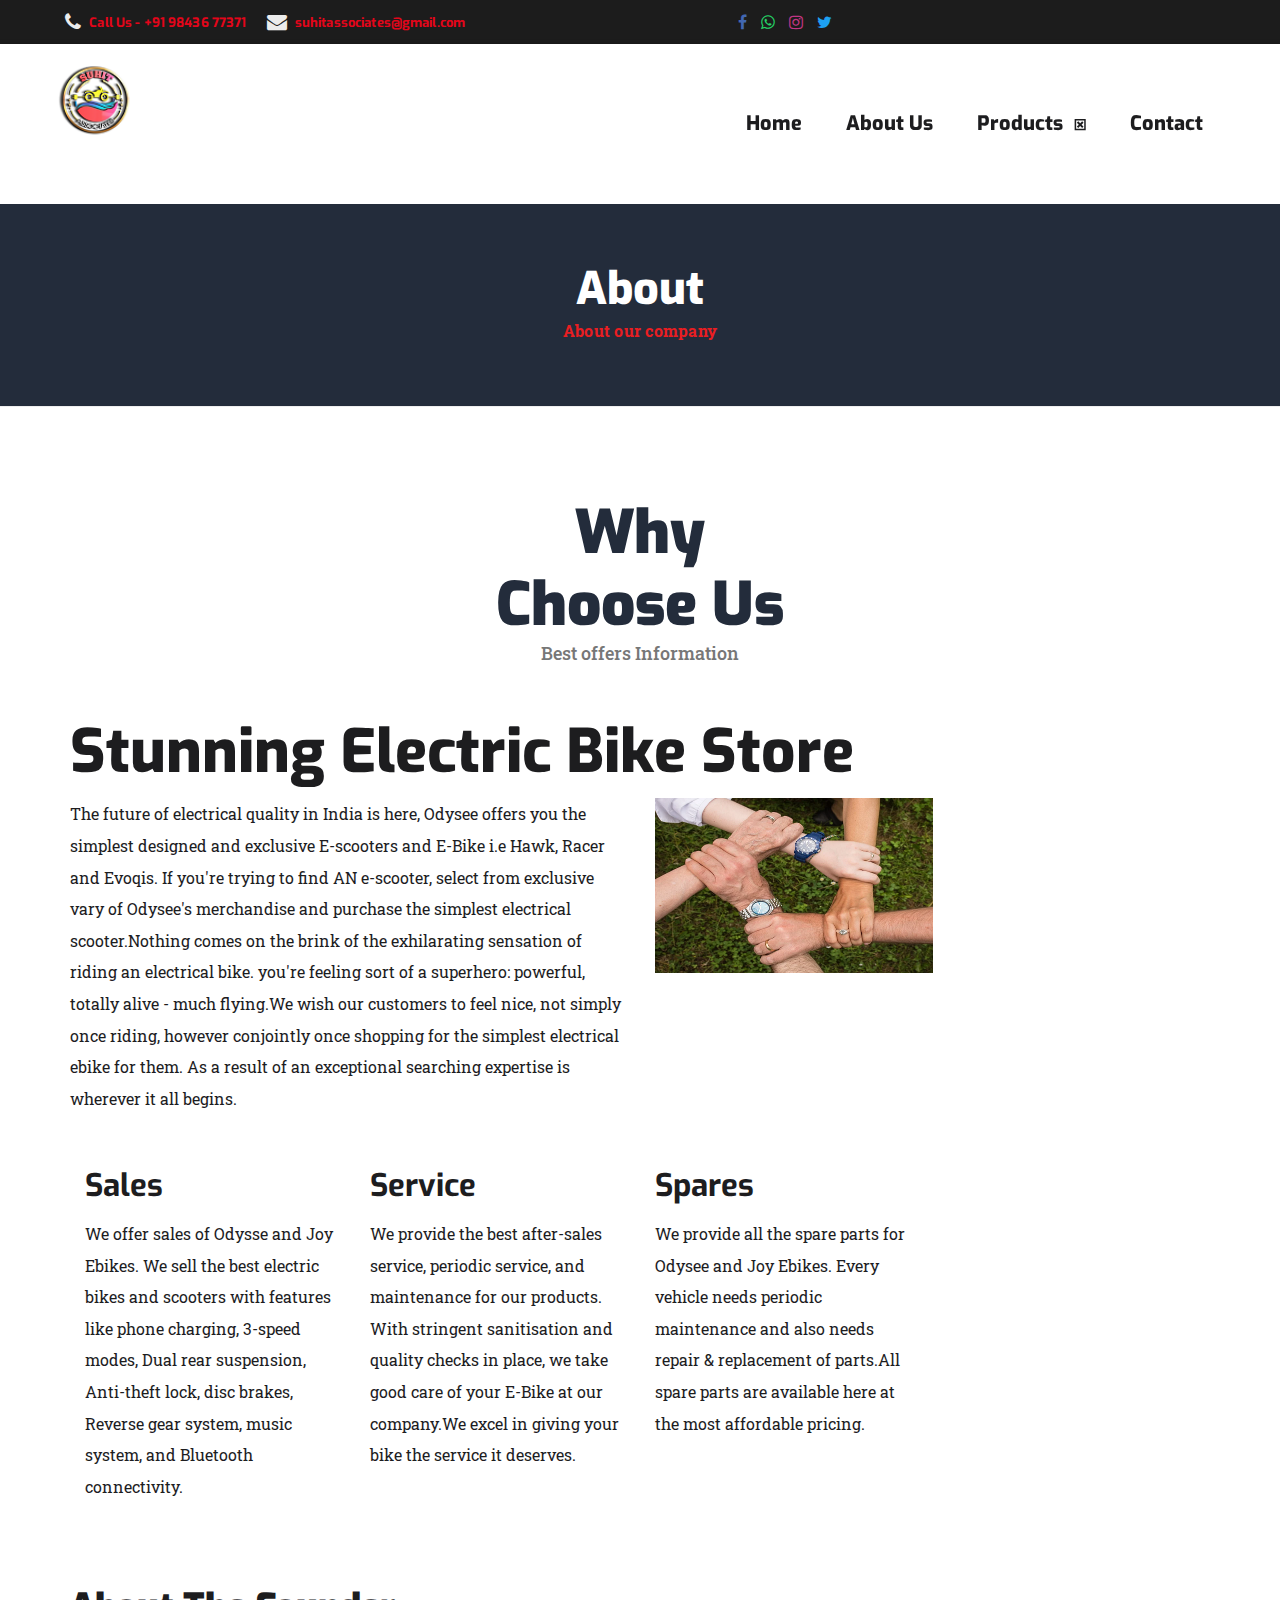
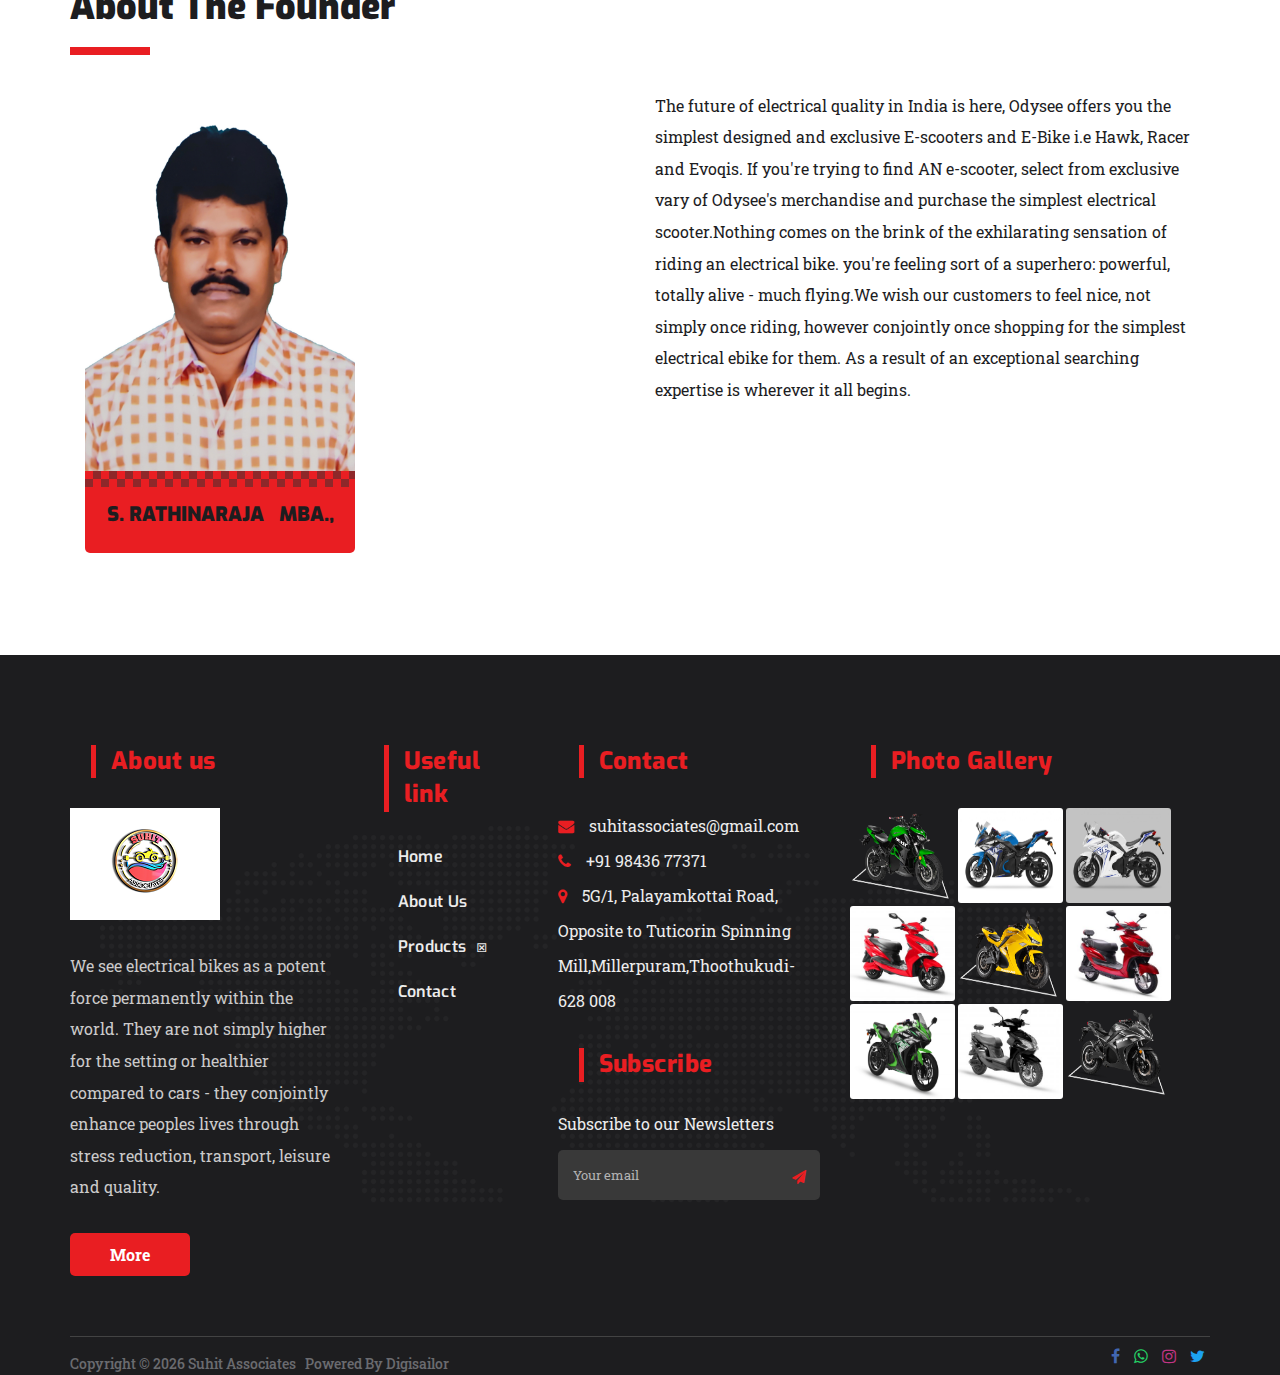
==== suhit-main/Public/about.html @ da77128d "last final" ====
<!doctype html>
<html lang="en">

<head>
    <!-- Basic Page Needs
    ================================================== -->
    <meta charset="utf-8">
    <meta http-equiv="X-UA-Compatible" content="IE=edge">

    <!-- Specific Meta
    ================================================== -->
    <meta name="viewport" content="width=device-width, initial-scale=1, maximum-scale=1">
    <meta name="description" content="Texicab is a modern presentation HTML5 Car Rent template.">
    <meta name="keywords" content="HTML5, Template, Design, Development, Car Rent" />
    <meta name="author" content="">

    <!-- Titles
    ================================================== -->
    <title>About Electric Bikes</title>

    <!-- Favicons
    ================================================== -->
    <link rel="shortcut icon" href="assets/images/image/Suhit Associates 32.png">
    <link rel="apple-touch-icon" href="assets/images/image/Suhit Associates final.png">
    <link rel="apple-touch-icon" sizes="72x72" href="assets/images/image/Suhit Associates 72.png">
    <link rel="apple-touch-icon" sizes="114x114" href="assets/images/image/Suhit Associates 114.png">
    <link rel="stylesheet" href="https://pro.fontawesome.com/releases/v5.10.0/css/all.css" integrity="sha384-AYmEC3Yw5cVb3ZcuHtOA93w35dYTsvhLPVnYs9eStHfGJvOvKxVfELGroGkvsg+p" crossorigin="anonymous"/>

    <!-- Custom Font
    ================================================== -->
    <link href="https://fonts.googleapis.com/css?family=Exo:400,400i,500,500i,600,600i,700,700i,800,800i,900,900i%7cRoboto+Slab:400,700" rel="stylesheet">

    <!-- CSS
    ================================================== -->
    <link rel="stylesheet" href="assets/css/plugins.min.css">
    <link rel="stylesheet" href="assets/css/icons.min.css">
    <link rel="stylesheet" href="assets/css/style.css">
    <link rel="stylesheet" href="assets/css/color-schemer.css">   
    <sript src="assets/js/footer.js"></sript>
</head>

<body>
    <!-- ====== Header Top Area ====== --> 
    <header class="header-top-area bg-nero">
        <div class="container">
            <div class="row">
                <div class="col-md-6 col-sm-7">
                    <div class="header-content-left">
                        <ul class="header-top-menu">
                            <li>
                                <a href="+91 98436 77371" class="top-left-menu">
                                    <i class="fa fa-phone"></i>
                                    <span>Call Us - +91 98436 77371</span>
                                </a>
                            </li>
                            <li>
                                <a href="suhitassociates@gmail.com" class="top-left-menu">
                                    <i class="fa fa-envelope"></i>
                                    <span>suhitassociates@gmail.com</span>
                                </a>                                 
                            </li>
                        </ul><!-- /.header-top-menu -->
                    </div><!-- /.header-content-left -->
                </div><!-- /.col-md-9 -->

                <div class="col-md-6 col-sm-5">
                    <div class="header-content-right">
                        <ul class="header-top-menu">
                                    <div class="social-profile">
                                        <!-- <span class="social-profole-title">Follow Us:</span> -->
                                        <a href="https://www.facebook.com/"><i class="fa fa-facebook" id="soc-fb"></i></a>
                                        <a href="https://wa.me/+919843677371"><i class="fa fa-whatsapp" id="soc-wp"></i></a>
                                        <a href="https://www.instagram.com/accounts/login/?source=auth_switcher"><i class="fa fa-instagram" id="soc-insta"></i></a>
                                        <a href="https://twitter.com/i/flow/login"><i class="fa fa-twitter" id="soc-twit"></i></a>
                                    </div><!--/.social-profile-->
                                </div><!--/.bottom-content-right-->
                             </div><!--/.col-md-3-->
                        </ul>
                    </div><!--/.left-content-->
                </div><!--/.col-md-3-->
            </div><!-- /.row -->
        </div><!-- /.container -->
    </header><!-- /.head-area -->
                        <!-- <ul class="header-top-menu">
                            <li>
                                <a href="#" class="language">
                                    <i class="fa fa-language"></i>
                                    <span>Language</span>
                                </a>
                                <ul class="sub-menu">
                                    <li><a href="#">English</a></li>
                                    <li><a href="#">Español</a></li>
                                    <li><a href="#">Français</a></li>
                                    <li><a href="#">Português</a></li>
                                </ul> /.sub-menu 
                            </li>
                        </ul> -->
                        <!-- <ul class="header-top-menu">
                            <li>
                                <a href="#" class="search-open">
                                    <i class="fa fa-search"></i>
                                </a>
                            </li>
                            <li>
                                <a href="#" class="trigger-overlay">
                                    <i class="fa fa-bars"></i>
                                </a>
                            </li>
                        </ul> -->
                    

    <!-- ======= Header Modal Area =======-->
    <!-- <div class="header-modal-area"> -->
        <!-- Modal Search -->
        <!-- <div class="overlay overlay-scale">
            <button type="button" class="overlay-close">&#x2716;</button>
            <div class="overlay__content">
                <form id="search-form" class="search-form outer" action="#" method="post">
                    <div class="input-group">
                        <input type="text" class=" input--full" placeholder="search text here ..."> 
                    </div>
                    <button class="btn text-uppercase search-button">Search</button>
                </form>
            </div>
        </div>

        <div class="overlay-sidebar">
            <div class="author-area">
                <a href="#" class="closebtn">&times;</a>
                <div class="author-area-content">                
                    <div class="login-author">   
                        <div class="author-info">                    
                            <div class="author-image yellow-border">
                                <img src="assets/images/driver/driver-03.png" alt="author-image" />
                            </div>/.author-image
                            <div class="author-des">
                                <h4 class="author-name">Mr. Johan Smith</h4>
                                <p class="author-description">Programmer</p>
                            </div>/.author-des
                        </div>/.author-info             
                        <div class="author-menu">
                            <ul class="yellow-color">
                                <li><a href=""><i class="fa fa-user-circle-o"></i>Author Dashboard</a></li>
                                <li><a href=""><i class="fa fa-envelope-open"></i>Your Inbox</a></li>
                                <li><a href=""><i class="fa fa-location-arrow"></i>Track your texi</a></li>
                                <li><a href=""><i class="fa fa-area-chart"></i>Your Bookings Status</a></li>
                                <li><a href=""><i class="fa fa-automobile"></i>New Bookings</a></li>
                                <li><a href=""><i class="fa fa-archive"></i>Your Bookings</a></li>
                                <li><a href=""><i class="fa fa-money"></i>Your Deposit - $150.00</a></li>
                                <li><a href=""><i class="fa fa-sign-out"></i>Sign Out</a></li>
                            </ul>
                        </div>/.author-menu
                    </div>/.login-author
                </div>/.author-area-content
            </div>/.author-area
        </div>/.overlay-sidebar -->
    <!-- </div>/.header-modal-area -->

    <!-- ====== Header Nav Area ====== --> 
    <header class="header-nav-area">
        <div class="container">        
            <div class="row">
                <div class="col-md-3 col-sm-10 col-xs-10">
                    <div class="site-logo">
                        <a href="index.html"><img src="assets/images/Suhit Associates Final copy - Copy.png" alt="logo" /></a>
                    </div><!-- /.logo -->
                </div><!-- /.col-md-3 -->
                <div class="col-md-9 col-sm-2 col-xs-2 pd-right-0">
                    <nav class="site-navigation top-navigation nav-style-one">
                        <div class="menu-wrapper">
                            <div class="menu-content">
                                <ul class="menu-list">
                                    <li><a href="index.html">Home</a></li>
                                    <li><a href="about.html">About Us</a></li>
                                    <li class="nav-item dropdown">
                                        <a class="nav-link dropdown-toggle" href="#" data-toggle="dropdown">Products &nbsp<i class="fal fa-angle-down"></i></a>
                                        <ul class="dropdown-menu">
                                            <li class="nav-item"><a class="dropdown-item" href="Product - Evoqis.html">Evoqis</a></li>
                                            <li class="nav-item"><a class="dropdown-item" href="Product - Hawk+.html">Hawk +</a></li>
                                            <li class="nav-item"><a class="dropdown-item" href="Product - E2go.html">E2go</a></li>
                                            <li class="nav-item"><a class="dropdown-item" href="Product - Racer.html">Racer</a></li>  
                                            <li class="nav-item"><a class="dropdown-item" href="Product - Wolf.html">Wolf</a></li>
                                            <li class="nav-item"><a class="dropdown-item" href="Product - Gen Next Nanu E-Scooter.html">Gen Next Nanu E-Scooter</a></li>
                                            <li class="nav-item"><a class="dropdown-item" href="Product - Glob.html">Glob</a></li>     
                                        </ul>
                                      </li>
                                    <li><a href="contact.html">Contact</a></li>
                                </ul>  <!--/.menu-list--> 
                            </div>  <!-- /.menu-content-->
                        </div>  <!-- /.menu-wrapper  -->
                    </nav> <!-- /.site-navigation -->
                                        <!-- <ul class="sub-menu">
                                            <li>
                                                <a href="index.html">Home Layout One</a>
                                            </li>
                                            <li>
                                                <a href="index02.html">Home Layout Two</a>
                                            </li>                                            
                                            <li>
                                                <a href="index03.html">Home Layout Three</a>
                                            </li>                                            
                                            <li>
                                                <a href="index04.html">Home Layout Four</a>
                                            </li>                                            
                                            <li>
                                                <a href="index05.html">Home Layout Five</a>
                                            </li>                                            
                                            <li>
                                                <a href="index06.html">Home Layout Six</a>
                                            </li>                                            
                                            <li>
                                                <a href="index07.html">Home Layout Seven</a>
                                            </li>                                            
                                            <li>
                                                <a href="index08.html">Home Layout Eight</a>
                                            </li>
                                            <li>
                                                <a href="index09.html">Home Layout Nine</a>
                                            </li>                   
                                            <li>
                                                <a href="index10.html">Home Layout Ten</a>
                                            </li>
                                        </ul> 
                                    </li>
                                    <li>
                                        <a href="car-single-page.html">Booking</a>
                                    </li>
                                    <li>
                                        <a href="#">Car-rent</a>
                                        <ul class="sub-menu">
                                            <li>
                                                <a href="car-category.html">Car Category 01</a>
                                            </li>                                               
                                            <li>
                                                <a href="car-category-two.html">Car Category 02</a>
                                            </li>  
                                            <li>
                                                <a href="car-category-three.html">Car Category 03</a>
                                            </li>  
                                            <li>
                                                <a href="car-single-page.html">Car Single Page</a>
                                            </li>                                         
                                        </ul>
                                    </li>
                                    <li>
                                        <a href="#">Pages</a>
                                        <ul class="sub-menu">                                        
                                            <li>
                                                <a href="comming-soon.html">Coming Soon</a>
                                            </li>                                            
                                            <li>
                                                <a href="404.html">404</a>
                                            </li>
                                        </ul>
                                    </li>
                                    <li>
                                        <a href="about.html">About</a>
                                    </li>
                                    <li>
                                        <a href="#">Blog</a>
                                        <ul class="sub-menu">
                                            <li>
                                                <a href="blog.html">Blog</a>
                                            </li>                                            
                                            <li>
                                                <a href="blog-single.html">Single Post</a>
                                            </li>
                                        </ul>
                                    </li>
                                    <li>
                                        <a href="contact.html">Contact</a>
                                    </li>-->                                
                    <!--Mobile Main Menu-->
                    <div class="mobile-menu-main hidden-md hidden-lg">
                        <div class="menucontent overlaybg"> </div>
                        <div class="menuexpandermain slideRight">
                            <a id="navtoggole-main" class="animated-arrow slideLeft menuclose">
                                <span></span>
                            </a>
                        </div><!--/.menuexpandermain-->

                        <div id="mobile-main-nav" class="mb-navigation slideLeft">
                            <div class="menu-wrapper">
                                <div id="main-mobile-container" class="menu-content clearfix"></div>
                            </div>
                        </div><!--/#mobile-main-nav-->
                    </div><!--/.mobile-menu-main-->
                </div><!-- /.col-md-9 -->
            </div><!-- /.row -->
        </div><!-- /.container -->
    </header><!-- /.header-bottom-area -->

    <!-- ====== Page Header ====== -->
    <div class="page-header nevy-bg">
        <div class="container">
            <div class="row">
                <div class="col-md-12">                
                    <h2 class="page-title">About</h2>
                    <p class="page-description yellow-color">About our company</p>        
                </div><!-- /.col-md-12 -->
            </div><!-- /.row-->
        </div><!-- /.container-fluid -->           
    </div>

    <!-- ====== About Main Content ====== --> 
    <div class="about-main-content mr-top-90">
        <div class="container">
            <div class="row">
                <div class="col-md-12">
                    <div class="about-top-content">
                        <div class="row">
                            <div class="col-md-12">
                                <div class="heading-content-three">
                                    <h2 class="title">Why <br />Choose Us</h2>
                                    <h4 class="sub-title">Best offers Information</h4>
                                </div><!-- /.section-title-area -->
                            </div><!-- /.col-md-12 -->
                        </div><!-- /.row -->
                        <div class="row">
                            <div class="col-md-12">
                                <h2 class="extra-big-title">Stunning Electric Bike Store</h2>
                            </div><!-- /.col-md-12 -->
                            <div class="col-md-6">
                                <div class="about-content-left">
                                    <p>The future of electrical quality in India is here, Odysee offers you the simplest designed and exclusive E-scooters and E-Bike i.e Hawk, Racer and Evoqis. If you're trying to find AN e-scooter, select from exclusive vary of Odysee's merchandise and purchase the simplest electrical scooter.Nothing comes on the brink of the exhilarating sensation of riding an electrical bike. you're feeling sort of a superhero: powerful, totally alive - much flying.We wish our customers to feel nice, not simply once riding, however conjointly once shopping for the simplest electrical ebike for them. As a result of an exceptional searching expertise is wherever it all begins.</p>
                                    <!-- <p>We see electrical bikes as a potent force permanently within the world. They are not simply higher for the setting or healthier compared to cars - they conjointly enhance peoples lives through stress reduction, transport, leisure and quality.</p> -->
                                </div><!-- /.about-content-left-->
                            </div><!-- /.col-md-5 -->
                            <div class="col-md-6">
                                <img src="assets/images/about/team work 1.png" alt="car-item" />
                            </div><!-- /.col-md-7 -->
                        </div><!-- /.row -->
                    </div><!-- /.top-content -->
                </div><!-- /.col-md-12 -->
            </div><!-- /.row -->
        </div><!-- /.container -->
    </div><!-- /.about-main-content -->

       <div class="container">        
                <div class="col-md-3 col-sm-10 col-xs-10">
                  <div class="about-details">
                     <h2><b>Sales</b></h2>
                     <p>We offer sales of Odysse and Joy Ebikes. We sell the best electric bikes and scooters with features like phone charging, 3-speed modes, Dual rear suspension, Anti-theft lock, disc brakes, Reverse gear system, music system, and Bluetooth connectivity.
                    </p>   
                  </div>
              </div>
              <div class="col-md-3 col-sm-10 col-xs-10">
                <div class="about-details">
                   <h2><b>Service</b></h2>
                   <p>We provide the best after-sales service, periodic service, and maintenance for our products. With stringent sanitisation and quality checks in place, we take good care of your E-Bike at our company.We excel in giving your bike the service it deserves.</p>   
                </div>
            </div>
            <div class="col-md-3 col-sm-10 col-xs-10">
                <div class="about-details">
                   <h2><b>Spares</b></h2>
                   <p>We provide all the spare parts for Odysee and Joy Ebikes. Every vehicle needs periodic maintenance and also needs repair & replacement of parts.All spare parts are available here at the most affordable pricing.</p>   
                </div>
            </div>
         </div>
      </div>     
    <!-- ======driver block======= --> 
    <div class="driver-block pd-t-54 pd-btm-72">
        <div class="container">
            <div class="row tb default-margin-bottom yellow-theme">
                <div class="col-md-9 block-title-area tb-cell">
                    <div class="heading-content style-one border">
                        <!-- <h3 class="subtitle">About Founder </h3> -->
                        <h2 class="title">About The Founder
                        </h2>
                        
                    </div><!-- /.heading-content-one -->
                </div><!-- /.col-md-10 -->
                <div class="col-md-3 block-navigation-area hidden-xs tb-cell">
                    <div class="pull-right">                    
                        <!-- <div class="item-navigation">
                            <a href="#" class="previous-item">
                                <i class="fa fa-angle-left"></i> 
                            </a>

                            <a href="#" class="next-item">
                                <i class="fa fa-angle-right"></i> 
                            </a>
                        </div>/.item-navigation -->

                        <!-- <div class="view-all-item">
                            <a href="#" class="view-all-btn">View all</a>
                        </div>/.view-all-item -->
                    </div><!-- /.pull-right -->
                </div><!-- /.col-md-2 -->
            </div><!-- /.row -->

            <div class="col-md-6">
                <div class="item">
                    <div class="driver-content vehicle-content theme-yellow">
                        <div class="driver-thumb vehicle-thumbnail">
                            <a href="#">
                                <img src="assets/images/image/SUHIT.jpg" alt="car-item" />
                            </a>
                        </div><!-- /.vehicle-thumbnail -->
                        <div class="vehicle-bottom-content" id="mba">
                           <h2 class="driver-name vehicle-title"><a href="#">S. RATHINARAJA &nbsp; MBA.,</a></h2>
                            <!-- <h4 class="driver-desc">Full Time Work,  Age 27</h4> -->
                        </div><!-- /.vehicle-bottom-content -->
                    </div><!-- /.car-content -->
                </div><!-- /.item -->
            </div><!-- /.col-md-6 -->
            <div class="col-md-6">
                <div class="about-content-left">
                    <p>The future of electrical quality in India is here, Odysee offers you the simplest designed and exclusive E-scooters and E-Bike i.e Hawk, Racer and Evoqis. If you're trying to find AN e-scooter, select from exclusive vary of Odysee's merchandise and purchase the simplest electrical scooter.Nothing comes on the brink of the exhilarating sensation of riding an electrical bike. you're feeling sort of a superhero: powerful, totally alive - much flying.We wish our customers to feel nice, not simply once riding, however conjointly once shopping for the simplest electrical ebike for them. As a result of an exceptional searching expertise is wherever it all begins.</p>
                    <!-- <p>We see electrical bikes as a potent force permanently within the world. They are not simply higher for the setting or healthier compared to cars - they conjointly enhance peoples lives through stress reduction, transport, leisure and quality.</p> -->
                </div>
            </div><!-- /.col-md-6 -->
        </div><!-- /.container  -->
    </div><!-- /.driver-area -->


                <!-- <div class="item">
                    <div class="driver-content vehicle-content theme-yellow">
                        <div class="driver-thumb vehicle-thumbnail">
                            <a href="#">
                                <img src="assets/images/driver/driver-02.jpg" alt="car-item" />
                            </a>
                        </div>/.vehicle-thumbnail
                        <div class="vehicle-bottom-content">
                           <h2 class="driver-name vehicle-title"><a href="#">Mr. Sagor Smith</a></h2>
                            <h4 class="driver-desc">Full Time Work,  Age 27</h4>
                        </div> /.vehicle-bottom-content 
                    </div> /.car-content 
                </div> /.item  -->
                
                <!-- <div class="item">
                    <div class="driver-content vehicle-content theme-yellow">
                        <div class="driver-thumb vehicle-thumbnail">
                            <a href="#">
                                <img src="assets/images/driver/driver-03.jpg" alt="car-item" />
                            </a>
                        </div> /.vehicle-thumbnail
                        <div class="vehicle-bottom-content">
                           <h2 class="driver-name vehicle-title"><a href="#">Mr. Sagor Smith</a></h2>
                            <h4 class="driver-desc">Full Time Work,  Age 27</h4>
                        </div> /.vehicle-bottom-content 
                    </div> /.car-content 
                </div> /.item 

                <div class="item">
                    <div class="driver-content vehicle-content theme-yellow">
                        <div class="driver-thumb vehicle-thumbnail">
                            <a href="#">
                                <img src="assets/images/driver/driver-04.jpg" alt="car-item" />
                            </a>
                        </div> /.vehicle-thumbnail 
                        <div class="vehicle-bottom-content">
                           <h2 class="driver-name vehicle-title"><a href="#">Mr. Sagor Smith</a></h2>
                            <h4 class="driver-desc">Full Time Work,  Age 27</h4>
                        </div> /.vehicle-bottom-content 
                    </div> /.car-content 
                </div> /.item  -->
           
    <!-- ======footer area======= -->
    <div class="container footer-top-border">
        <div class="vehicle-multi-border"></div><!-- /.vehicle-multi-border -->
    </div><!-- /.container -->

    <footer class="footer-block bg-black" style="background-image: url(assets/images/footer-bg.png);">
        <div class="container">
            <!-- footer-top-block -->
            <div class="footer-top-block yellow-theme">            
                <div class="row">
                    <div class="col-md-3 col-sm-6">
                        <div class="widget widget_about">    
                            <h3 class="widget-title">
                                About us 
                            </h3><!-- /.widget-title -->
                            <div class="widget-about-content">
                                <img src="assets/images/Suhit Associates Final copy - Copy.png" alt="logo" />
                                <p>We see electrical bikes as a potent force permanently within the world. They are not simply higher for the setting or healthier compared to cars - they conjointly enhance peoples lives through stress reduction, transport, leisure and quality.</p>
                                <a href="about.html" class="button">More</a>
                            </div><!-- /.widget-content -->
                        </div><!-- /.widget widget_about -->
                    </div><!-- /.col-md-3 -->
                    <div class="col-md-2 col-sm-6">
                        <div class="widget widget_menu">
                            <h3 class="widget-title">
                                Useful link
                            </h3><!-- /.widget-title -->
                            <ul>
                                <li><a href="index.html">Home</a></li>
                                <li><a href="about.html"> About Us</a></li>
                                <li class="nav-item dropdown">
                                    <a class="nav-link dropdown-toggle" href="#" data-toggle="dropdown">Products &nbsp<i class="fal fa-angle-down"></i></a>
                                    <ul class="dropdown-menu" id="foot-item">
                                        <li class="nav-item"><a class="dropdown-item" href="Product - Evoqis.html">Evoqis</a></li>
                                        <li class="nav-item"><a class="dropdown-item" href="Product - Hawk+.html">Hawk +</a></li>
                                        <li class="nav-item"><a class="dropdown-item" href="Product - E2go.html">E2go</a></li>
                                        <li class="nav-item"><a class="dropdown-item" href="Product - Racer.html">Racer</a></li>  
                                        <li class="nav-item"><a class="dropdown-item" href="Product - Wolf.html">Wolf</a></li>
                                        <li class="nav-item"><a class="dropdown-item" href="Product - Gen Next Nanu E-Scooter.html">Gen Next Nanu E-Scooter</a></li>
                                        <li class="nav-item"><a class="dropdown-item" href="Product - Glob.html">Glob</a></li>  
                                    </ul>
                                  </li>
                                <li><a href="contact.html">Contact</a></li>
                                <!-- <li><a href="#">Reviews</a></li> -->
                                <!-- <li><a href="#"> Booking</a></li> -->
                            </ul> 
                        </div><!-- /.widget -->
                    </div><!-- /.col-md-3 -->

                    <div class="col-md-3 col-sm-6">
                        <div class="widget widget_hot_contact">
                            <h3 class="widget-title">
                            Contact 
                            </h3><!-- /.widget-title -->
                            <ul>
                                <li><a href="#"><i class="fa fa-envelope"></i>suhitassociates@gmail.com</a></li>
                                <li><a href="#"><i class="fa fa-phone"></i>+91 98436 77371</a></li>
                                <li><a href="#"><i class="fa fa-map-marker"></i>5G/1, Palayamkottai Road, Opposite to Tuticorin Spinning Mill,Millerpuram,Thoothukudi-628 008</a></li>
                            </ul> 
                        </div><!-- /.widget -->
                        <div class="widget widget_newsletter">
                            <h3 class="widget-title">Subscribe</h3>
                            <form action="#" class="subscribes-newsletter" method="get">
                                <label>Subscribe to our Newsletters</label>
                                <div class="input-group">
                                    <input type="search" name="s" placeholder="Your email" class="form-controller">
                                    <span class="input-group-btn">
                                        <button type="submit" class="btn btn-primary">
                                                <span class="fa fa-paper-plane"></span>
                                        </button>
                                    </span>
                                </div><!-- /. input-group -->
                            </form><!-- /.subscribes-newsletter -->
                        </div><!-- /.widget -->
                    </div><!-- /.col-md-3 -->

                    <div class="col-md-4 col-sm-6">
                        <div class="widget widget_photo_gallery">
                            <h3 class="widget-title">
                                Photo Gallery  
                            </h3><!-- /.widget-title -->
                            <ul class="photo-gallery-content">
                                <li>
                                    <a href="Product - E2go.html">
                                        <img src="assets/images/instagram/joy.png" alt="instagram" />
                                    </a>
                                </li>
                                <li>
                                    <a href="Product - Evoquis.html">
                                        <img src="assets/images/instagram/Blue-4-scaled.jpg" alt="instagram" />
                                    </a>
                                </li>
                                <li>
                                    <a href="Product - Gen Next Nanu E-Scooter.html">
                                        <img src="assets/images/instagram/White-scaled.jpg" alt="instagram" />
                                    </a>
                                </li>
                                <li>
                                    <a href="Product - Hawk+.html">
                                        <img src="assets/images/instagram/Hawk lite-Red--300x300.jpg" alt="instagram" />
                                    </a>
                                </li>
                                <li>
                                    <a href="Product - Glob.html">
                                        <img src="assets/images/instagram/joy1.png" alt="instagram" />
                                    </a>
                                </li>
                                <li>
                                    <a href="Product - Racer.html">
                                        <img src="assets/images/instagram/E2go.jpg" alt="instagram" />
                                    </a>
                                </li>
                                <li>
                                    <a href="Product - Wolf.html">
                                        <img src="assets/images/instagram/Green-4-scaled.jpg" alt="instagram" />
                                    </a>
                                </li>
                                <li>
                                    <a href="Product - Racer.html">
                                        <img src="assets/images/instagram/Racer.jpg" alt="instagram" />
                                    </a>
                                </li>
                                <li>
                                    <a href="Product - Evoquis.html">
                                        <img src="assets/images/instagram/joy2.png" alt="instagram" />
                                    </a>
                                </li>
                            </ul><!-- /.instagram-image-content -->
                        </div><!-- /.widget -->
                    </div><!-- /.col-md-4 -->
                </div><!-- /.row -->
            </div><!-- /.footer-top-block -->

            <!-- footer-bottom-block -->
            <div class="footer-bottom-block">            
                <div class="row">
                     <div class="col-md-9">
                        <div class="bottom-content-left">
                            <!-- <div id="chart-title"></div> -->
                            <div class="copyright" id="footerLinks">
                                Copyright &copy <script type="text/javascript"> document.write(new Date().getFullYear());</script> Suhit Associates &nbsp; Powered By <a href="https://www.digisailor.com/">Digisailor</a> 
                            </div>
                        </div><!-- /.bottom-top-content -->
                     </div><!-- /.col-md-9 -->
                     <div class="col-md-3">
                        <div class="bottom-content-right">
                            <div class="social-profile" id="soc-pro">
                            <div class="social-profile"> 
                                <!-- <span class="social-profole-title">Follow Us:</span> -->
                                <a href="https://www.facebook.com/"><i class="fa fa-facebook" id="soc-fb"></i></a>
                                <a href="https://wa.me/+919843677371"><i class="fa fa-whatsapp" id="soc-wp"></i></a>
                                <a href="https://www.instagram.com/accounts/login/?source=auth_switcher"><i class="fa fa-instagram" id="soc-insta"></i></a>
                                <a href="https://twitter.com/i/flow/login"><i class="fa fa-twitter" id="soc-twit"></i></a>
                            </div>    
                            </div><!-- /.social-profile -->
                        </div><!-- /.bottom-content-right -->
                     </div><!-- /.col-md-3 -->
                </div><!-- /.row -->
            </div><!-- /.footer-bottom-block -->
        </div><!-- /.container -->
    </footer><!-- /.footer-block -->
       
    <!-- All The JS Files
    ================================================== --> 
    <script src="assets/js/plugins.min.js"></script>
    <script src="assets/js/carrent.min.js"></script> <!-- main-js -->
</body>
</html>

<style>
    #soc-pro {
    float: right;
    color: #e3051a;
    margin-top: -7%;
}
    .vehicle-bottom-content {
    padding: 20px 20px 20px 22px;
    margin-top: -1px;
    overflow: hidden;
    border-radius: 0px 0px 5px 5px;
    position: relative;
    width: 50%;
    }
    .vehicle-bottom-content .vehicle-title {
    font-size: 20px;
    }
    #foot-item{
        margin-top: -47%;
    margin-left: 67%;
}
    
    
    @media only screen and (max-width: 991px){
        /* #soc-pro {
    float: right;
    color: #e3051a;
    margin-top: -15%;
    } */
        img {
    height: auto;
    width: 41%;
    }
.vehicle-bottom-content {
    padding: 20px;
    margin-top: -1px;
    overflow: hidden;
    border-radius: 0 0 5px 5px;
    position: relative;
    padding-left: 22px;
    width: 41%;
}
.vehicle-bottom-content .vehicle-title {
    font-size: 21px;
    font-weight: 900;
    }
    .vehicle-bottom-content{
        margin-left: 0px;
    } 
    #foot-item{
        margin-top: -23% !important;
        margin-left: 37% !important;
}
}
 @media only screen and (max-width: 760px){
    #foot-item {
    margin-top: -9% !important;
    margin-left: 19% !important;
}
.animated-arrow {
    padding: 92px 15px;
}
#soc-pro {
    float: right;
    color: #e3051a;
    margin-top: -6% !important;
}
.social-profile {
    margin-top: 12% ;
}
/* #soc-pro {
    float: right;
    color: #e3051a;
    margin-top: -13%;
    margin-right: 9%;
} */
}
@media only screen and (max-width: 610px){
    .vehicle-bottom-content .vehicle-title {
    font-size: 16px;
    font-weight: 900;
}
#foot-item {
    margin-top: -11% !important;
    margin-left: 23% !important;
}
.animated-arrow {
    padding: 67px 15px;
}
.social-profile {
    float: right;
    color: #e3051a;
    margin-top: 10%;
}
}

@media only screen and (max-width: 480px){
    #mba {
    width: 41%;
    margin-left: 1px;
}
.vehicle-bottom-content .vehicle-title {
    font-size: 11px;
}
#foot-item {
    margin-top: -12% !important;
    margin-left: 27% !important;
}
.animated-arrow {
    padding: 50px 15px;
}
}

@media only screen and (max-width: 360px){
    #mba {
    width: 60%;
    }
    img {
    height: auto;
    width: 60%;
    }
#foot-item {
    margin-top: -17% !important;
    margin-left: 36% !important;
}
}
</style>
---- suhit-main/Public/assets/css/icons.min.css ----
/*!
 *  Font Awesome 4.7.0 by @davegandy - http://fontawesome.io - @fontawesome
 *  License - http://fontawesome.io/license (Font: SIL OFL 1.1, CSS: MIT License)
 */@font-face{font-family:'FontAwesome';src:url('../fonts/fontawesome-webfont.eot?v=4.7.0');src:url('../fonts/fontawesome-webfont.eot?#iefix&v=4.7.0') format('embedded-opentype'),url('../fonts/fontawesome-webfont.woff2?v=4.7.0') format('woff2'),url('../fonts/fontawesome-webfont.woff?v=4.7.0') format('woff'),url('../fonts/fontawesome-webfont.ttf?v=4.7.0') format('truetype'),url('../fonts/fontawesome-webfont.svg?v=4.7.0#fontawesomeregular') format('svg');font-weight:normal;font-style:normal}.fa{display:inline-block;font:normal normal normal 14px/1 FontAwesome;font-size:inherit;text-rendering:auto;-webkit-font-smoothing:antialiased;-moz-osx-font-smoothing:grayscale}.fa-lg{font-size:1.33333333em;line-height:.75em;vertical-align:-15%}.fa-2x{font-size:2em}.fa-3x{font-size:3em}.fa-4x{font-size:4em}.fa-5x{font-size:5em}.fa-fw{width:1.28571429em;text-align:center}.fa-ul{padding-left:0;margin-left:2.14285714em;list-style-type:none}.fa-ul>li{position:relative}.fa-li{position:absolute;left:-2.14285714em;width:2.14285714em;top:.14285714em;text-align:center}.fa-li.fa-lg{left:-1.85714286em}.fa-border{padding:.2em .25em .15em;border:solid .08em #eee;border-radius:.1em}.fa-pull-left{float:left}.fa-pull-right{float:right}.fa.fa-pull-left{margin-right:.3em}.fa.fa-pull-right{margin-left:.3em}.pull-right{float:right}.pull-left{float:left}.fa.pull-left{margin-right:.3em}.fa.pull-right{margin-left:.3em}.fa-spin{-webkit-animation:fa-spin 2s infinite linear;animation:fa-spin 2s infinite linear}.fa-pulse{-webkit-animation:fa-spin 1s infinite steps(8);animation:fa-spin 1s infinite steps(8)}@-webkit-keyframes fa-spin{0%{-webkit-transform:rotate(0);transform:rotate(0)}100%{-webkit-transform:rotate(359deg);transform:rotate(359deg)}}@keyframes fa-spin{0%{-webkit-transform:rotate(0);transform:rotate(0)}100%{-webkit-transform:rotate(359deg);transform:rotate(359deg)}}.fa-rotate-90{-ms-filter:"progid:DXImageTransform.Microsoft.BasicImage(rotation=1)";-webkit-transform:rotate(90deg);transform:rotate(90deg)}.fa-rotate-180{-ms-filter:"progid:DXImageTransform.Microsoft.BasicImage(rotation=2)";-webkit-transform:rotate(180deg);transform:rotate(180deg)}.fa-rotate-270{-ms-filter:"progid:DXImageTransform.Microsoft.BasicImage(rotation=3)";-webkit-transform:rotate(270deg);transform:rotate(270deg)}.fa-flip-horizontal{-ms-filter:"progid:DXImageTransform.Microsoft.BasicImage(rotation=0, mirror=1)";-webkit-transform:scale(-1,1);transform:scale(-1,1)}.fa-flip-vertical{-ms-filter:"progid:DXImageTransform.Microsoft.BasicImage(rotation=2, mirror=1)";-webkit-transform:scale(1,-1);transform:scale(1,-1)}:root .fa-rotate-90,:root .fa-rotate-180,:root .fa-rotate-270,:root .fa-flip-horizontal,:root .fa-flip-vertical{-webkit-filter:none;filter:none}.fa-stack{position:relative;display:inline-block;width:2em;height:2em;line-height:2em;vertical-align:middle}.fa-stack-1x,.fa-stack-2x{position:absolute;left:0;width:100%;text-align:center}.fa-stack-1x{line-height:inherit}.fa-stack-2x{font-size:2em}.fa-inverse{color:#fff}.fa-glass:before{content:"\f000"}.fa-music:before{content:"\f001"}.fa-search:before{content:"\f002"}.fa-envelope-o:before{content:"\f003"}.fa-heart:before{content:"\f004"}.fa-star:before{content:"\f005"}.fa-star-o:before{content:"\f006"}.fa-user:before{content:"\f007"}.fa-film:before{content:"\f008"}.fa-th-large:before{content:"\f009"}.fa-th:before{content:"\f00a"}.fa-th-list:before{content:"\f00b"}.fa-check:before{content:"\f00c"}.fa-remove:before,.fa-close:before,.fa-times:before{content:"\f00d"}.fa-search-plus:before{content:"\f00e"}.fa-search-minus:before{content:"\f010"}.fa-power-off:before{content:"\f011"}.fa-signal:before{content:"\f012"}.fa-gear:before,.fa-cog:before{content:"\f013"}.fa-trash-o:before{content:"\f014"}.fa-home:before{content:"\f015"}.fa-file-o:before{content:"\f016"}.fa-clock-o:before{content:"\f017"}.fa-road:before{content:"\f018"}.fa-download:before{content:"\f019"}.fa-arrow-circle-o-down:before{content:"\f01a"}.fa-arrow-circle-o-up:before{content:"\f01b"}.fa-inbox:before{content:"\f01c"}.fa-play-circle-o:before{content:"\f01d"}.fa-rotate-right:before,.fa-repeat:before{content:"\f01e"}.fa-refresh:before{content:"\f021"}.fa-list-alt:before{content:"\f022"}.fa-lock:before{content:"\f023"}.fa-flag:before{content:"\f024"}.fa-headphones:before{content:"\f025"}.fa-volume-off:before{content:"\f026"}.fa-volume-down:before{content:"\f027"}.fa-volume-up:before{content:"\f028"}.fa-qrcode:before{content:"\f029"}.fa-barcode:before{content:"\f02a"}.fa-tag:before{content:"\f02b"}.fa-tags:before{content:"\f02c"}.fa-book:before{content:"\f02d"}.fa-bookmark:before{content:"\f02e"}.fa-print:before{content:"\f02f"}.fa-camera:before{content:"\f030"}.fa-font:before{content:"\f031"}.fa-bold:before{content:"\f032"}.fa-italic:before{content:"\f033"}.fa-text-height:before{content:"\f034"}.fa-text-width:before{content:"\f035"}.fa-align-left:before{content:"\f036"}.fa-align-center:before{content:"\f037"}.fa-align-right:before{content:"\f038"}.fa-align-justify:before{content:"\f039"}.fa-list:before{content:"\f03a"}.fa-dedent:before,.fa-outdent:before{content:"\f03b"}.fa-indent:before{content:"\f03c"}.fa-video-camera:before{content:"\f03d"}.fa-photo:before,.fa-image:before,.fa-picture-o:before{content:"\f03e"}.fa-pencil:before{content:"\f040"}.fa-map-marker:before{content:"\f041"}.fa-adjust:before{content:"\f042"}.fa-tint:before{content:"\f043"}.fa-edit:before,.fa-pencil-square-o:before{content:"\f044"}.fa-share-square-o:before{content:"\f045"}.fa-check-square-o:before{content:"\f046"}.fa-arrows:before{content:"\f047"}.fa-step-backward:before{content:"\f048"}.fa-fast-backward:before{content:"\f049"}.fa-backward:before{content:"\f04a"}.fa-play:before{content:"\f04b"}.fa-pause:before{content:"\f04c"}.fa-stop:before{content:"\f04d"}.fa-forward:before{content:"\f04e"}.fa-fast-forward:before{content:"\f050"}.fa-step-forward:before{content:"\f051"}.fa-eject:before{content:"\f052"}.fa-chevron-left:before{content:"\f053"}.fa-chevron-right:before{content:"\f054"}.fa-plus-circle:before{content:"\f055"}.fa-minus-circle:before{content:"\f056"}.fa-times-circle:before{content:"\f057"}.fa-check-circle:before{content:"\f058"}.fa-question-circle:before{content:"\f059"}.fa-info-circle:before{content:"\f05a"}.fa-crosshairs:before{content:"\f05b"}.fa-times-circle-o:before{content:"\f05c"}.fa-check-circle-o:before{content:"\f05d"}.fa-ban:before{content:"\f05e"}.fa-arrow-left:before{content:"\f060"}.fa-arrow-right:before{content:"\f061"}.fa-arrow-up:before{content:"\f062"}.fa-arrow-down:before{content:"\f063"}.fa-mail-forward:before,.fa-share:before{content:"\f064"}.fa-expand:before{content:"\f065"}.fa-compress:before{content:"\f066"}.fa-plus:before{content:"\f067"}.fa-minus:before{content:"\f068"}.fa-asterisk:before{content:"\f069"}.fa-exclamation-circle:before{content:"\f06a"}.fa-gift:before{content:"\f06b"}.fa-leaf:before{content:"\f06c"}.fa-fire:before{content:"\f06d"}.fa-eye:before{content:"\f06e"}.fa-eye-slash:before{content:"\f070"}.fa-warning:before,.fa-exclamation-triangle:before{content:"\f071"}.fa-plane:before{content:"\f072"}.fa-calendar:before{content:"\f073"}.fa-random:before{content:"\f074"}.fa-comment:before{content:"\f075"}.fa-magnet:before{content:"\f076"}.fa-chevron-up:before{content:"\f077"}.fa-chevron-down:before{content:"\f078"}.fa-retweet:before{content:"\f079"}.fa-shopping-cart:before{content:"\f07a"}.fa-folder:before{content:"\f07b"}.fa-folder-open:before{content:"\f07c"}.fa-arrows-v:before{content:"\f07d"}.fa-arrows-h:before{content:"\f07e"}.fa-bar-chart-o:before,.fa-bar-chart:before{content:"\f080"}.fa-twitter-square:before{content:"\f081"}.fa-facebook-square:before{content:"\f082"}.fa-camera-retro:before{content:"\f083"}.fa-key:before{content:"\f084"}.fa-gears:before,.fa-cogs:before{content:"\f085"}.fa-comments:before{content:"\f086"}.fa-thumbs-o-up:before{content:"\f087"}.fa-thumbs-o-down:before{content:"\f088"}.fa-star-half:before{content:"\f089"}.fa-heart-o:before{content:"\f08a"}.fa-sign-out:before{content:"\f08b"}.fa-linkedin-square:before{content:"\f08c"}.fa-thumb-tack:before{content:"\f08d"}.fa-external-link:before{content:"\f08e"}.fa-sign-in:before{content:"\f090"}.fa-trophy:before{content:"\f091"}.fa-github-square:before{content:"\f092"}.fa-upload:before{content:"\f093"}.fa-lemon-o:before{content:"\f094"}.fa-phone:before{content:"\f095"}.fa-square-o:before{content:"\f096"}.fa-bookmark-o:before{content:"\f097"}.fa-phone-square:before{content:"\f098"}.fa-twitter:before{content:"\f099"}.fa-facebook-f:before,.fa-facebook:before{content:"\f09a"}.fa-github:before{content:"\f09b"}.fa-unlock:before{content:"\f09c"}.fa-credit-card:before{content:"\f09d"}.fa-feed:before,.fa-rss:before{content:"\f09e"}.fa-hdd-o:before{content:"\f0a0"}.fa-bullhorn:before{content:"\f0a1"}.fa-bell:before{content:"\f0f3"}.fa-certificate:before{content:"\f0a3"}.fa-hand-o-right:before{content:"\f0a4"}.fa-hand-o-left:before{content:"\f0a5"}.fa-hand-o-up:before{content:"\f0a6"}.fa-hand-o-down:before{content:"\f0a7"}.fa-arrow-circle-left:before{content:"\f0a8"}.fa-arrow-circle-right:before{content:"\f0a9"}.fa-arrow-circle-up:before{content:"\f0aa"}.fa-arrow-circle-down:before{content:"\f0ab"}.fa-globe:before{content:"\f0ac"}.fa-wrench:before{content:"\f0ad"}.fa-tasks:before{content:"\f0ae"}.fa-filter:before{content:"\f0b0"}.fa-briefcase:before{content:"\f0b1"}.fa-arrows-alt:before{content:"\f0b2"}.fa-group:before,.fa-users:before{content:"\f0c0"}.fa-chain:before,.fa-link:before{content:"\f0c1"}.fa-cloud:before{content:"\f0c2"}.fa-flask:before{content:"\f0c3"}.fa-cut:before,.fa-scissors:before{content:"\f0c4"}.fa-copy:before,.fa-files-o:before{content:"\f0c5"}.fa-paperclip:before{content:"\f0c6"}.fa-save:before,.fa-floppy-o:before{content:"\f0c7"}.fa-square:before{content:"\f0c8"}.fa-navicon:before,.fa-reorder:before,.fa-bars:before{content:"\f0c9"}.fa-list-ul:before{content:"\f0ca"}.fa-list-ol:before{content:"\f0cb"}.fa-strikethrough:before{content:"\f0cc"}.fa-underline:before{content:"\f0cd"}.fa-table:before{content:"\f0ce"}.fa-magic:before{content:"\f0d0"}.fa-truck:before{content:"\f0d1"}.fa-pinterest:before{content:"\f0d2"}.fa-pinterest-square:before{content:"\f0d3"}.fa-google-plus-square:before{content:"\f0d4"}.fa-google-plus:before{content:"\f0d5"}.fa-money:before{content:"\f0d6"}.fa-caret-down:before{content:"\f0d7"}.fa-caret-up:before{content:"\f0d8"}.fa-caret-left:before{content:"\f0d9"}.fa-caret-right:before{content:"\f0da"}.fa-columns:before{content:"\f0db"}.fa-unsorted:before,.fa-sort:before{content:"\f0dc"}.fa-sort-down:before,.fa-sort-desc:before{content:"\f0dd"}.fa-sort-up:before,.fa-sort-asc:before{content:"\f0de"}.fa-envelope:before{content:"\f0e0"}.fa-linkedin:before{content:"\f0e1"}.fa-rotate-left:before,.fa-undo:before{content:"\f0e2"}.fa-legal:before,.fa-gavel:before{content:"\f0e3"}.fa-dashboard:before,.fa-tachometer:before{content:"\f0e4"}.fa-comment-o:before{content:"\f0e5"}.fa-comments-o:before{content:"\f0e6"}.fa-flash:before,.fa-bolt:before{content:"\f0e7"}.fa-sitemap:before{content:"\f0e8"}.fa-umbrella:before{content:"\f0e9"}.fa-paste:before,.fa-clipboard:before{content:"\f0ea"}.fa-lightbulb-o:before{content:"\f0eb"}.fa-exchange:before{content:"\f0ec"}.fa-cloud-download:before{content:"\f0ed"}.fa-cloud-upload:before{content:"\f0ee"}.fa-user-md:before{content:"\f0f0"}.fa-stethoscope:before{content:"\f0f1"}.fa-suitcase:before{content:"\f0f2"}.fa-bell-o:before{content:"\f0a2"}.fa-coffee:before{content:"\f0f4"}.fa-cutlery:before{content:"\f0f5"}.fa-file-text-o:before{content:"\f0f6"}.fa-building-o:before{content:"\f0f7"}.fa-hospital-o:before{content:"\f0f8"}.fa-ambulance:before{content:"\f0f9"}.fa-medkit:before{content:"\f0fa"}.fa-fighter-jet:before{content:"\f0fb"}.fa-beer:before{content:"\f0fc"}.fa-h-square:before{content:"\f0fd"}.fa-plus-square:before{content:"\f0fe"}.fa-angle-double-left:before{content:"\f100"}.fa-angle-double-right:before{content:"\f101"}.fa-angle-double-up:before{content:"\f102"}.fa-angle-double-down:before{content:"\f103"}.fa-angle-left:before{content:"\f104"}.fa-angle-right:before{content:"\f105"}.fa-angle-up:before{content:"\f106"}.fa-angle-down:before{content:"\f107"}.fa-desktop:before{content:"\f108"}.fa-laptop:before{content:"\f109"}.fa-tablet:before{content:"\f10a"}.fa-mobile-phone:before,.fa-mobile:before{content:"\f10b"}.fa-circle-o:before{content:"\f10c"}.fa-quote-left:before{content:"\f10d"}.fa-quote-right:before{content:"\f10e"}.fa-spinner:before{content:"\f110"}.fa-circle:before{content:"\f111"}.fa-mail-reply:before,.fa-reply:before{content:"\f112"}.fa-github-alt:before{content:"\f113"}.fa-folder-o:before{content:"\f114"}.fa-folder-open-o:before{content:"\f115"}.fa-smile-o:before{content:"\f118"}.fa-frown-o:before{content:"\f119"}.fa-meh-o:before{content:"\f11a"}.fa-gamepad:before{content:"\f11b"}.fa-keyboard-o:before{content:"\f11c"}.fa-flag-o:before{content:"\f11d"}.fa-flag-checkered:before{content:"\f11e"}.fa-terminal:before{content:"\f120"}.fa-code:before{content:"\f121"}.fa-mail-reply-all:before,.fa-reply-all:before{content:"\f122"}.fa-star-half-empty:before,.fa-star-half-full:before,.fa-star-half-o:before{content:"\f123"}.fa-location-arrow:before{content:"\f124"}.fa-crop:before{content:"\f125"}.fa-code-fork:before{content:"\f126"}.fa-unlink:before,.fa-chain-broken:before{content:"\f127"}.fa-question:before{content:"\f128"}.fa-info:before{content:"\f129"}.fa-exclamation:before{content:"\f12a"}.fa-superscript:before{content:"\f12b"}.fa-subscript:before{content:"\f12c"}.fa-eraser:before{content:"\f12d"}.fa-puzzle-piece:before{content:"\f12e"}.fa-microphone:before{content:"\f130"}.fa-microphone-slash:before{content:"\f131"}.fa-shield:before{content:"\f132"}.fa-calendar-o:before{content:"\f133"}.fa-fire-extinguisher:before{content:"\f134"}.fa-rocket:before{content:"\f135"}.fa-maxcdn:before{content:"\f136"}.fa-chevron-circle-left:before{content:"\f137"}.fa-chevron-circle-right:before{content:"\f138"}.fa-chevron-circle-up:before{content:"\f139"}.fa-chevron-circle-down:before{content:"\f13a"}.fa-html5:before{content:"\f13b"}.fa-css3:before{content:"\f13c"}.fa-anchor:before{content:"\f13d"}.fa-unlock-alt:before{content:"\f13e"}.fa-bullseye:before{content:"\f140"}.fa-ellipsis-h:before{content:"\f141"}.fa-ellipsis-v:before{content:"\f142"}.fa-rss-square:before{content:"\f143"}.fa-play-circle:before{content:"\f144"}.fa-ticket:before{content:"\f145"}.fa-minus-square:before{content:"\f146"}.fa-minus-square-o:before{content:"\f147"}.fa-level-up:before{content:"\f148"}.fa-level-down:before{content:"\f149"}.fa-check-square:before{content:"\f14a"}.fa-pencil-square:before{content:"\f14b"}.fa-external-link-square:before{content:"\f14c"}.fa-share-square:before{content:"\f14d"}.fa-compass:before{content:"\f14e"}.fa-toggle-down:before,.fa-caret-square-o-down:before{content:"\f150"}.fa-toggle-up:before,.fa-caret-square-o-up:before{content:"\f151"}.fa-toggle-right:before,.fa-caret-square-o-right:before{content:"\f152"}.fa-euro:before,.fa-eur:before{content:"\f153"}.fa-gbp:before{content:"\f154"}.fa-dollar:before,.fa-usd:before{content:"\f155"}.fa-rupee:before,.fa-inr:before{content:"\f156"}.fa-cny:before,.fa-rmb:before,.fa-yen:before,.fa-jpy:before{content:"\f157"}.fa-ruble:before,.fa-rouble:before,.fa-rub:before{content:"\f158"}.fa-won:before,.fa-krw:before{content:"\f159"}.fa-bitcoin:before,.fa-btc:before{content:"\f15a"}.fa-file:before{content:"\f15b"}.fa-file-text:before{content:"\f15c"}.fa-sort-alpha-asc:before{content:"\f15d"}.fa-sort-alpha-desc:before{content:"\f15e"}.fa-sort-amount-asc:before{content:"\f160"}.fa-sort-amount-desc:before{content:"\f161"}.fa-sort-numeric-asc:before{content:"\f162"}.fa-sort-numeric-desc:before{content:"\f163"}.fa-thumbs-up:before{content:"\f164"}.fa-thumbs-down:before{content:"\f165"}.fa-youtube-square:before{content:"\f166"}.fa-youtube:before{content:"\f167"}.fa-xing:before{content:"\f168"}.fa-xing-square:before{content:"\f169"}.fa-youtube-play:before{content:"\f16a"}.fa-dropbox:before{content:"\f16b"}.fa-stack-overflow:before{content:"\f16c"}.fa-instagram:before{content:"\f16d"}.fa-flickr:before{content:"\f16e"}.fa-adn:before{content:"\f170"}.fa-bitbucket:before{content:"\f171"}.fa-bitbucket-square:before{content:"\f172"}.fa-tumblr:before{content:"\f173"}.fa-tumblr-square:before{content:"\f174"}.fa-long-arrow-down:before{content:"\f175"}.fa-long-arrow-up:before{content:"\f176"}.fa-long-arrow-left:before{content:"\f177"}.fa-long-arrow-right:before{content:"\f178"}.fa-apple:before{content:"\f179"}.fa-windows:before{content:"\f17a"}.fa-android:before{content:"\f17b"}.fa-linux:before{content:"\f17c"}.fa-dribbble:before{content:"\f17d"}.fa-skype:before{content:"\f17e"}.fa-foursquare:before{content:"\f180"}.fa-trello:before{content:"\f181"}.fa-female:before{content:"\f182"}.fa-male:before{content:"\f183"}.fa-gittip:before,.fa-gratipay:before{content:"\f184"}.fa-sun-o:before{content:"\f185"}.fa-moon-o:before{content:"\f186"}.fa-archive:before{content:"\f187"}.fa-bug:before{content:"\f188"}.fa-vk:before{content:"\f189"}.fa-weibo:before{content:"\f18a"}.fa-renren:before{content:"\f18b"}.fa-pagelines:before{content:"\f18c"}.fa-stack-exchange:before{content:"\f18d"}.fa-arrow-circle-o-right:before{content:"\f18e"}.fa-arrow-circle-o-left:before{content:"\f190"}.fa-toggle-left:before,.fa-caret-square-o-left:before{content:"\f191"}.fa-dot-circle-o:before{content:"\f192"}.fa-wheelchair:before{content:"\f193"}.fa-vimeo-square:before{content:"\f194"}.fa-turkish-lira:before,.fa-try:before{content:"\f195"}.fa-plus-square-o:before{content:"\f196"}.fa-space-shuttle:before{content:"\f197"}.fa-slack:before{content:"\f198"}.fa-envelope-square:before{content:"\f199"}.fa-wordpress:before{content:"\f19a"}.fa-openid:before{content:"\f19b"}.fa-institution:before,.fa-bank:before,.fa-university:before{content:"\f19c"}.fa-mortar-board:before,.fa-graduation-cap:before{content:"\f19d"}.fa-yahoo:before{content:"\f19e"}.fa-google:before{content:"\f1a0"}.fa-reddit:before{content:"\f1a1"}.fa-reddit-square:before{content:"\f1a2"}.fa-stumbleupon-circle:before{content:"\f1a3"}.fa-stumbleupon:before{content:"\f1a4"}.fa-delicious:before{content:"\f1a5"}.fa-digg:before{content:"\f1a6"}.fa-pied-piper-pp:before{content:"\f1a7"}.fa-pied-piper-alt:before{content:"\f1a8"}.fa-drupal:before{content:"\f1a9"}.fa-joomla:before{content:"\f1aa"}.fa-language:before{content:"\f1ab"}.fa-fax:before{content:"\f1ac"}.fa-building:before{content:"\f1ad"}.fa-child:before{content:"\f1ae"}.fa-paw:before{content:"\f1b0"}.fa-spoon:before{content:"\f1b1"}.fa-cube:before{content:"\f1b2"}.fa-cubes:before{content:"\f1b3"}.fa-behance:before{content:"\f1b4"}.fa-behance-square:before{content:"\f1b5"}.fa-steam:before{content:"\f1b6"}.fa-steam-square:before{content:"\f1b7"}.fa-recycle:before{content:"\f1b8"}.fa-automobile:before,.fa-car:before{content:"\f1b9"}.fa-cab:before,.fa-taxi:before{content:"\f1ba"}.fa-tree:before{content:"\f1bb"}.fa-spotify:before{content:"\f1bc"}.fa-deviantart:before{content:"\f1bd"}.fa-soundcloud:before{content:"\f1be"}.fa-database:before{content:"\f1c0"}.fa-file-pdf-o:before{content:"\f1c1"}.fa-file-word-o:before{content:"\f1c2"}.fa-file-excel-o:before{content:"\f1c3"}.fa-file-powerpoint-o:before{content:"\f1c4"}.fa-file-photo-o:before,.fa-file-picture-o:before,.fa-file-image-o:before{content:"\f1c5"}.fa-file-zip-o:before,.fa-file-archive-o:before{content:"\f1c6"}.fa-file-sound-o:before,.fa-file-audio-o:before{content:"\f1c7"}.fa-file-movie-o:before,.fa-file-video-o:before{content:"\f1c8"}.fa-file-code-o:before{content:"\f1c9"}.fa-vine:before{content:"\f1ca"}.fa-codepen:before{content:"\f1cb"}.fa-jsfiddle:before{content:"\f1cc"}.fa-life-bouy:before,.fa-life-buoy:before,.fa-life-saver:before,.fa-support:before,.fa-life-ring:before{content:"\f1cd"}.fa-circle-o-notch:before{content:"\f1ce"}.fa-ra:before,.fa-resistance:before,.fa-rebel:before{content:"\f1d0"}.fa-ge:before,.fa-empire:before{content:"\f1d1"}.fa-git-square:before{content:"\f1d2"}.fa-git:before{content:"\f1d3"}.fa-y-combinator-square:before,.fa-yc-square:before,.fa-hacker-news:before{content:"\f1d4"}.fa-tencent-weibo:before{content:"\f1d5"}.fa-qq:before{content:"\f1d6"}.fa-wechat:before,.fa-weixin:before{content:"\f1d7"}.fa-send:before,.fa-paper-plane:before{content:"\f1d8"}.fa-send-o:before,.fa-paper-plane-o:before{content:"\f1d9"}.fa-history:before{content:"\f1da"}.fa-circle-thin:before{content:"\f1db"}.fa-header:before{content:"\f1dc"}.fa-paragraph:before{content:"\f1dd"}.fa-sliders:before{content:"\f1de"}.fa-share-alt:before{content:"\f1e0"}.fa-share-alt-square:before{content:"\f1e1"}.fa-bomb:before{content:"\f1e2"}.fa-soccer-ball-o:before,.fa-futbol-o:before{content:"\f1e3"}.fa-tty:before{content:"\f1e4"}.fa-binoculars:before{content:"\f1e5"}.fa-plug:before{content:"\f1e6"}.fa-slideshare:before{content:"\f1e7"}.fa-twitch:before{content:"\f1e8"}.fa-yelp:before{content:"\f1e9"}.fa-newspaper-o:before{content:"\f1ea"}.fa-wifi:before{content:"\f1eb"}.fa-calculator:before{content:"\f1ec"}.fa-paypal:before{content:"\f1ed"}.fa-google-wallet:before{content:"\f1ee"}.fa-cc-visa:before{content:"\f1f0"}.fa-cc-mastercard:before{content:"\f1f1"}.fa-cc-discover:before{content:"\f1f2"}.fa-cc-amex:before{content:"\f1f3"}.fa-cc-paypal:before{content:"\f1f4"}.fa-cc-stripe:before{content:"\f1f5"}.fa-bell-slash:before{content:"\f1f6"}.fa-bell-slash-o:before{content:"\f1f7"}.fa-trash:before{content:"\f1f8"}.fa-copyright:before{content:"\f1f9"}.fa-at:before{content:"\f1fa"}.fa-eyedropper:before{content:"\f1fb"}.fa-paint-brush:before{content:"\f1fc"}.fa-birthday-cake:before{content:"\f1fd"}.fa-area-chart:before{content:"\f1fe"}.fa-pie-chart:before{content:"\f200"}.fa-line-chart:before{content:"\f201"}.fa-lastfm:before{content:"\f202"}.fa-lastfm-square:before{content:"\f203"}.fa-toggle-off:before{content:"\f204"}.fa-toggle-on:before{content:"\f205"}.fa-bicycle:before{content:"\f206"}.fa-bus:before{content:"\f207"}.fa-ioxhost:before{content:"\f208"}.fa-angellist:before{content:"\f209"}.fa-cc:before{content:"\f20a"}.fa-shekel:before,.fa-sheqel:before,.fa-ils:before{content:"\f20b"}.fa-meanpath:before{content:"\f20c"}.fa-buysellads:before{content:"\f20d"}.fa-connectdevelop:before{content:"\f20e"}.fa-dashcube:before{content:"\f210"}.fa-forumbee:before{content:"\f211"}.fa-leanpub:before{content:"\f212"}.fa-sellsy:before{content:"\f213"}.fa-shirtsinbulk:before{content:"\f214"}.fa-simplybuilt:before{content:"\f215"}.fa-skyatlas:before{content:"\f216"}.fa-cart-plus:before{content:"\f217"}.fa-cart-arrow-down:before{content:"\f218"}.fa-diamond:before{content:"\f219"}.fa-ship:before{content:"\f21a"}.fa-user-secret:before{content:"\f21b"}.fa-motorcycle:before{content:"\f21c"}.fa-street-view:before{content:"\f21d"}.fa-heartbeat:before{content:"\f21e"}.fa-venus:before{content:"\f221"}.fa-mars:before{content:"\f222"}.fa-mercury:before{content:"\f223"}.fa-intersex:before,.fa-transgender:before{content:"\f224"}.fa-transgender-alt:before{content:"\f225"}.fa-venus-double:before{content:"\f226"}.fa-mars-double:before{content:"\f227"}.fa-venus-mars:before{content:"\f228"}.fa-mars-stroke:before{content:"\f229"}.fa-mars-stroke-v:before{content:"\f22a"}.fa-mars-stroke-h:before{content:"\f22b"}.fa-neuter:before{content:"\f22c"}.fa-genderless:before{content:"\f22d"}.fa-facebook-official:before{content:"\f230"}.fa-pinterest-p:before{content:"\f231"}.fa-whatsapp:before{content:"\f232"}.fa-server:before{content:"\f233"}.fa-user-plus:before{content:"\f234"}.fa-user-times:before{content:"\f235"}.fa-hotel:before,.fa-bed:before{content:"\f236"}.fa-viacoin:before{content:"\f237"}.fa-train:before{content:"\f238"}.fa-subway:before{content:"\f239"}.fa-medium:before{content:"\f23a"}.fa-yc:before,.fa-y-combinator:before{content:"\f23b"}.fa-optin-monster:before{content:"\f23c"}.fa-opencart:before{content:"\f23d"}.fa-expeditedssl:before{content:"\f23e"}.fa-battery-4:before,.fa-battery:before,.fa-battery-full:before{content:"\f240"}.fa-battery-3:before,.fa-battery-three-quarters:before{content:"\f241"}.fa-battery-2:before,.fa-battery-half:before{content:"\f242"}.fa-battery-1:before,.fa-battery-quarter:before{content:"\f243"}.fa-battery-0:before,.fa-battery-empty:before{content:"\f244"}.fa-mouse-pointer:before{content:"\f245"}.fa-i-cursor:before{content:"\f246"}.fa-object-group:before{content:"\f247"}.fa-object-ungroup:before{content:"\f248"}.fa-sticky-note:before{content:"\f249"}.fa-sticky-note-o:before{content:"\f24a"}.fa-cc-jcb:before{content:"\f24b"}.fa-cc-diners-club:before{content:"\f24c"}.fa-clone:before{content:"\f24d"}.fa-balance-scale:before{content:"\f24e"}.fa-hourglass-o:before{content:"\f250"}.fa-hourglass-1:before,.fa-hourglass-start:before{content:"\f251"}.fa-hourglass-2:before,.fa-hourglass-half:before{content:"\f252"}.fa-hourglass-3:before,.fa-hourglass-end:before{content:"\f253"}.fa-hourglass:before{content:"\f254"}.fa-hand-grab-o:before,.fa-hand-rock-o:before{content:"\f255"}.fa-hand-stop-o:before,.fa-hand-paper-o:before{content:"\f256"}.fa-hand-scissors-o:before{content:"\f257"}.fa-hand-lizard-o:before{content:"\f258"}.fa-hand-spock-o:before{content:"\f259"}.fa-hand-pointer-o:before{content:"\f25a"}.fa-hand-peace-o:before{content:"\f25b"}.fa-trademark:before{content:"\f25c"}.fa-registered:before{content:"\f25d"}.fa-creative-commons:before{content:"\f25e"}.fa-gg:before{content:"\f260"}.fa-gg-circle:before{content:"\f261"}.fa-tripadvisor:before{content:"\f262"}.fa-odnoklassniki:before{content:"\f263"}.fa-odnoklassniki-square:before{content:"\f264"}.fa-get-pocket:before{content:"\f265"}.fa-wikipedia-w:before{content:"\f266"}.fa-safari:before{content:"\f267"}.fa-chrome:before{content:"\f268"}.fa-firefox:before{content:"\f269"}.fa-opera:before{content:"\f26a"}.fa-internet-explorer:before{content:"\f26b"}.fa-tv:before,.fa-television:before{content:"\f26c"}.fa-contao:before{content:"\f26d"}.fa-500px:before{content:"\f26e"}.fa-amazon:before{content:"\f270"}.fa-calendar-plus-o:before{content:"\f271"}.fa-calendar-minus-o:before{content:"\f272"}.fa-calendar-times-o:before{content:"\f273"}.fa-calendar-check-o:before{content:"\f274"}.fa-industry:before{content:"\f275"}.fa-map-pin:before{content:"\f276"}.fa-map-signs:before{content:"\f277"}.fa-map-o:before{content:"\f278"}.fa-map:before{content:"\f279"}.fa-commenting:before{content:"\f27a"}.fa-commenting-o:before{content:"\f27b"}.fa-houzz:before{content:"\f27c"}.fa-vimeo:before{content:"\f27d"}.fa-black-tie:before{content:"\f27e"}.fa-fonticons:before{content:"\f280"}.fa-reddit-alien:before{content:"\f281"}.fa-edge:before{content:"\f282"}.fa-credit-card-alt:before{content:"\f283"}.fa-codiepie:before{content:"\f284"}.fa-modx:before{content:"\f285"}.fa-fort-awesome:before{content:"\f286"}.fa-usb:before{content:"\f287"}.fa-product-hunt:before{content:"\f288"}.fa-mixcloud:before{content:"\f289"}.fa-scribd:before{content:"\f28a"}.fa-pause-circle:before{content:"\f28b"}.fa-pause-circle-o:before{content:"\f28c"}.fa-stop-circle:before{content:"\f28d"}.fa-stop-circle-o:before{content:"\f28e"}.fa-shopping-bag:before{content:"\f290"}.fa-shopping-basket:before{content:"\f291"}.fa-hashtag:before{content:"\f292"}.fa-bluetooth:before{content:"\f293"}.fa-bluetooth-b:before{content:"\f294"}.fa-percent:before{content:"\f295"}.fa-gitlab:before{content:"\f296"}.fa-wpbeginner:before{content:"\f297"}.fa-wpforms:before{content:"\f298"}.fa-envira:before{content:"\f299"}.fa-universal-access:before{content:"\f29a"}.fa-wheelchair-alt:before{content:"\f29b"}.fa-question-circle-o:before{content:"\f29c"}.fa-blind:before{content:"\f29d"}.fa-audio-description:before{content:"\f29e"}.fa-volume-control-phone:before{content:"\f2a0"}.fa-braille:before{content:"\f2a1"}.fa-assistive-listening-systems:before{content:"\f2a2"}.fa-asl-interpreting:before,.fa-american-sign-language-interpreting:before{content:"\f2a3"}.fa-deafness:before,.fa-hard-of-hearing:before,.fa-deaf:before{content:"\f2a4"}.fa-glide:before{content:"\f2a5"}.fa-glide-g:before{content:"\f2a6"}.fa-signing:before,.fa-sign-language:before{content:"\f2a7"}.fa-low-vision:before{content:"\f2a8"}.fa-viadeo:before{content:"\f2a9"}.fa-viadeo-square:before{content:"\f2aa"}.fa-snapchat:before{content:"\f2ab"}.fa-snapchat-ghost:before{content:"\f2ac"}.fa-snapchat-square:before{content:"\f2ad"}.fa-pied-piper:before{content:"\f2ae"}.fa-first-order:before{content:"\f2b0"}.fa-yoast:before{content:"\f2b1"}.fa-themeisle:before{content:"\f2b2"}.fa-google-plus-circle:before,.fa-google-plus-official:before{content:"\f2b3"}.fa-fa:before,.fa-font-awesome:before{content:"\f2b4"}.fa-handshake-o:before{content:"\f2b5"}.fa-envelope-open:before{content:"\f2b6"}.fa-envelope-open-o:before{content:"\f2b7"}.fa-linode:before{content:"\f2b8"}.fa-address-book:before{content:"\f2b9"}.fa-address-book-o:before{content:"\f2ba"}.fa-vcard:before,.fa-address-card:before{content:"\f2bb"}.fa-vcard-o:before,.fa-address-card-o:before{content:"\f2bc"}.fa-user-circle:before{content:"\f2bd"}.fa-user-circle-o:before{content:"\f2be"}.fa-user-o:before{content:"\f2c0"}.fa-id-badge:before{content:"\f2c1"}.fa-drivers-license:before,.fa-id-card:before{content:"\f2c2"}.fa-drivers-license-o:before,.fa-id-card-o:before{content:"\f2c3"}.fa-quora:before{content:"\f2c4"}.fa-free-code-camp:before{content:"\f2c5"}.fa-telegram:before{content:"\f2c6"}.fa-thermometer-4:before,.fa-thermometer:before,.fa-thermometer-full:before{content:"\f2c7"}.fa-thermometer-3:before,.fa-thermometer-three-quarters:before{content:"\f2c8"}.fa-thermometer-2:before,.fa-thermometer-half:before{content:"\f2c9"}.fa-thermometer-1:before,.fa-thermometer-quarter:before{content:"\f2ca"}.fa-thermometer-0:before,.fa-thermometer-empty:before{content:"\f2cb"}.fa-shower:before{content:"\f2cc"}.fa-bathtub:before,.fa-s15:before,.fa-bath:before{content:"\f2cd"}.fa-podcast:before{content:"\f2ce"}.fa-window-maximize:before{content:"\f2d0"}.fa-window-minimize:before{content:"\f2d1"}.fa-window-restore:before{content:"\f2d2"}.fa-times-rectangle:before,.fa-window-close:before{content:"\f2d3"}.fa-times-rectangle-o:before,.fa-window-close-o:before{content:"\f2d4"}.fa-bandcamp:before{content:"\f2d5"}.fa-grav:before{content:"\f2d6"}.fa-etsy:before{content:"\f2d7"}.fa-imdb:before{content:"\f2d8"}.fa-ravelry:before{content:"\f2d9"}.fa-eercast:before{content:"\f2da"}.fa-microchip:before{content:"\f2db"}.fa-snowflake-o:before{content:"\f2dc"}.fa-superpowers:before{content:"\f2dd"}.fa-wpexplorer:before{content:"\f2de"}.fa-meetup:before{content:"\f2e0"}.sr-only{position:absolute;width:1px;height:1px;padding:0;margin:-1px;overflow:hidden;clip:rect(0,0,0,0);border:0}.sr-only-focusable:active,.sr-only-focusable:focus{position:static;width:auto;height:auto;margin:0;overflow:visible;clip:auto}@font-face{font-family:'renticon';src:url('../fonts/renticon.eot?lzqhvx');src:url('../fonts/renticon.eot?lzqhvx#iefix') format('embedded-opentype'),url('../fonts/renticon.ttf?lzqhvx') format('truetype'),url('../fonts/renticon.woff?lzqhvx') format('woff'),url('../fonts/renticon.svg?lzqhvx#renticon') format('svg');font-weight:normal;font-style:normal}.renticon{font-family:'renticon' !important;speak:none;font-style:normal;font-weight:normal;font-variant:normal;text-transform:none;line-height:1;-webkit-font-smoothing:antialiased;-moz-osx-font-smoothing:grayscale}.renticon-pickup-backstand:before{content:"\e914"}.renticon-pickup-car:before{content:"\e915"}.renticon-pickup-normal:before{content:"\e916"}.renticon-airplane:before{content:"\e900"}.renticon-ambulence:before{content:"\e901"}.renticon-boat:before{content:"\e902"}.renticon-car-small:before{content:"\e903"}.renticon-carefull-activity:before{content:"\e904"}.renticon-cargo-ship:before{content:"\e905"}.renticon-expert-crew:before{content:"\e906"}.renticon-ground-curgo:before{content:"\e907"}.renticon-luxury-car:before{content:"\e908"}.renticon-pickup:before{content:"\e909"}.renticon-sedan-car:before{content:"\e90a"}.renticon-ship-normal:before{content:"\e90b"}.renticon-speed-boat:before{content:"\e90c"}.renticon-sports-car:before{content:"\e90d"}.renticon-star:before{content:"\e90e"}.renticon-subcars:before{content:"\e90f"}.renticon-support:before{content:"\e910"}.renticon-taxi:before{content:"\e911"}.renticon-tranport:before{content:"\e912"}.renticon-werehouse:before{content:"\e913"}
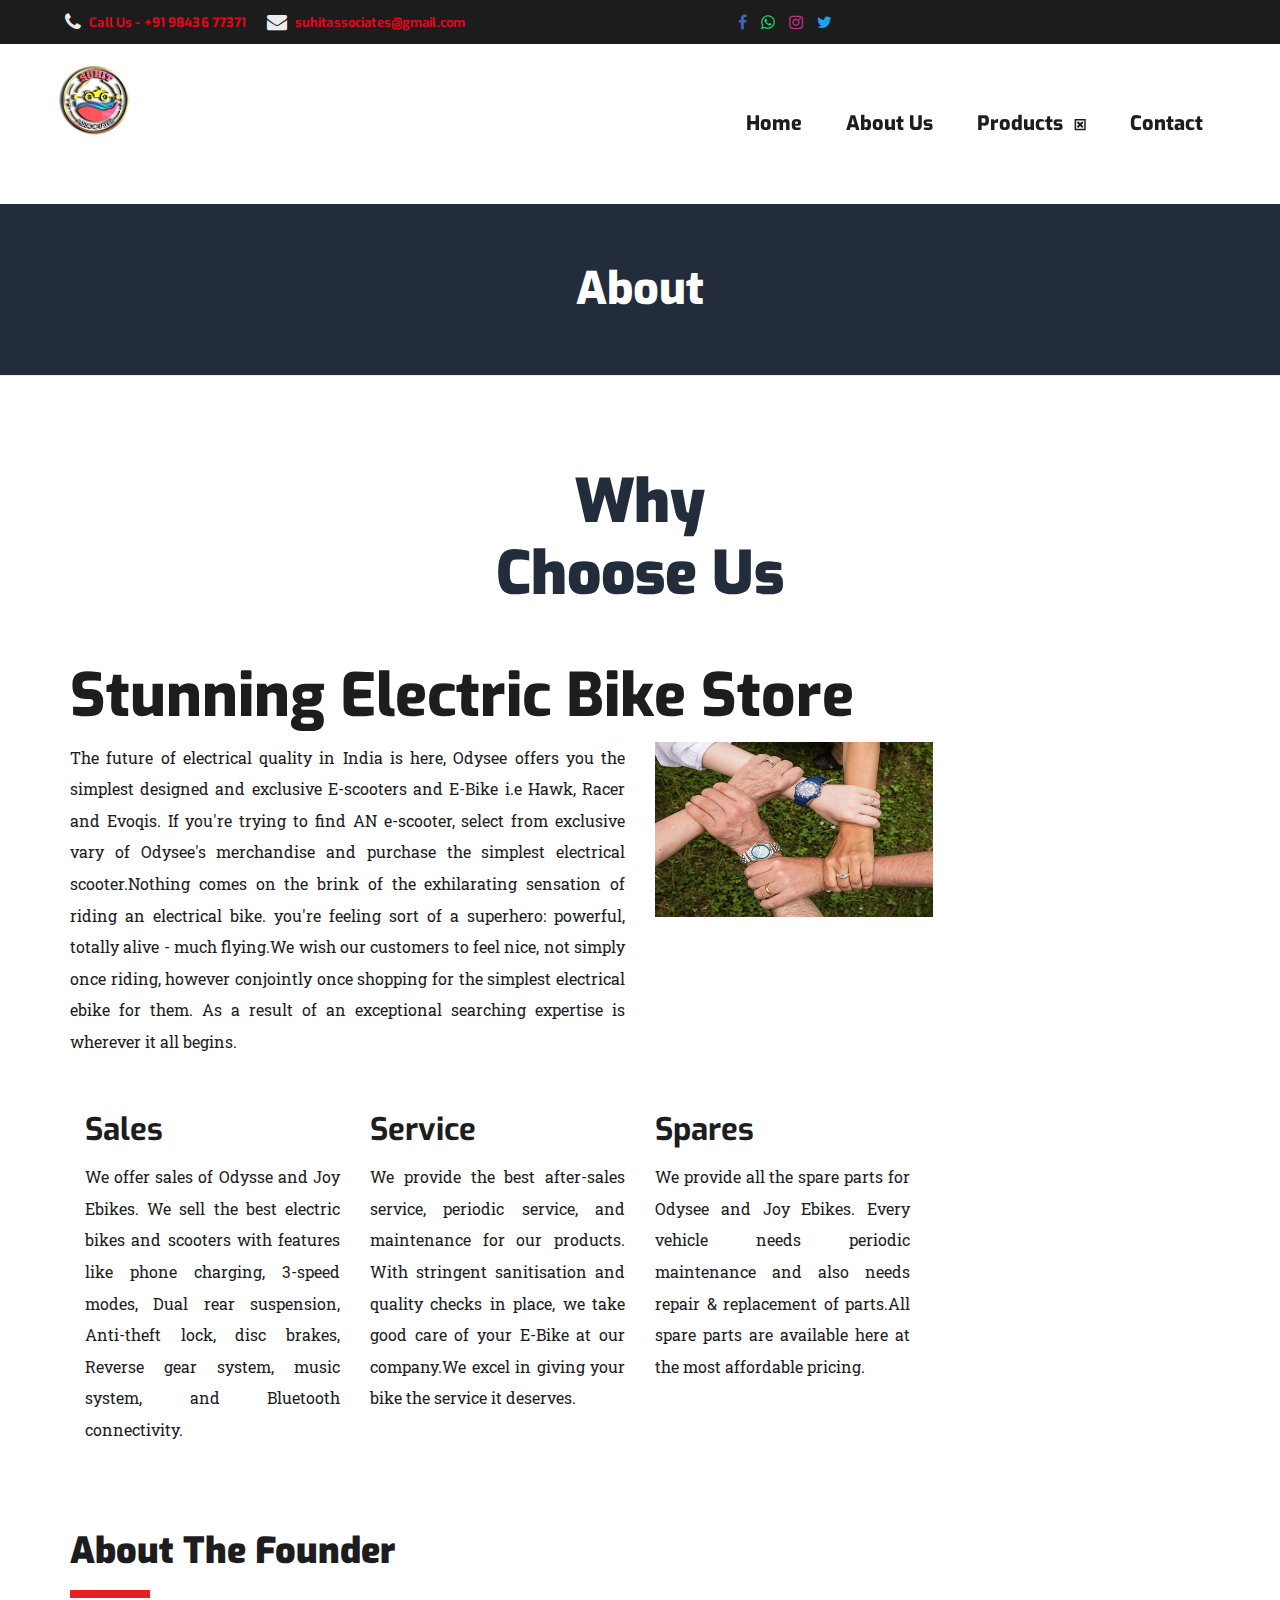
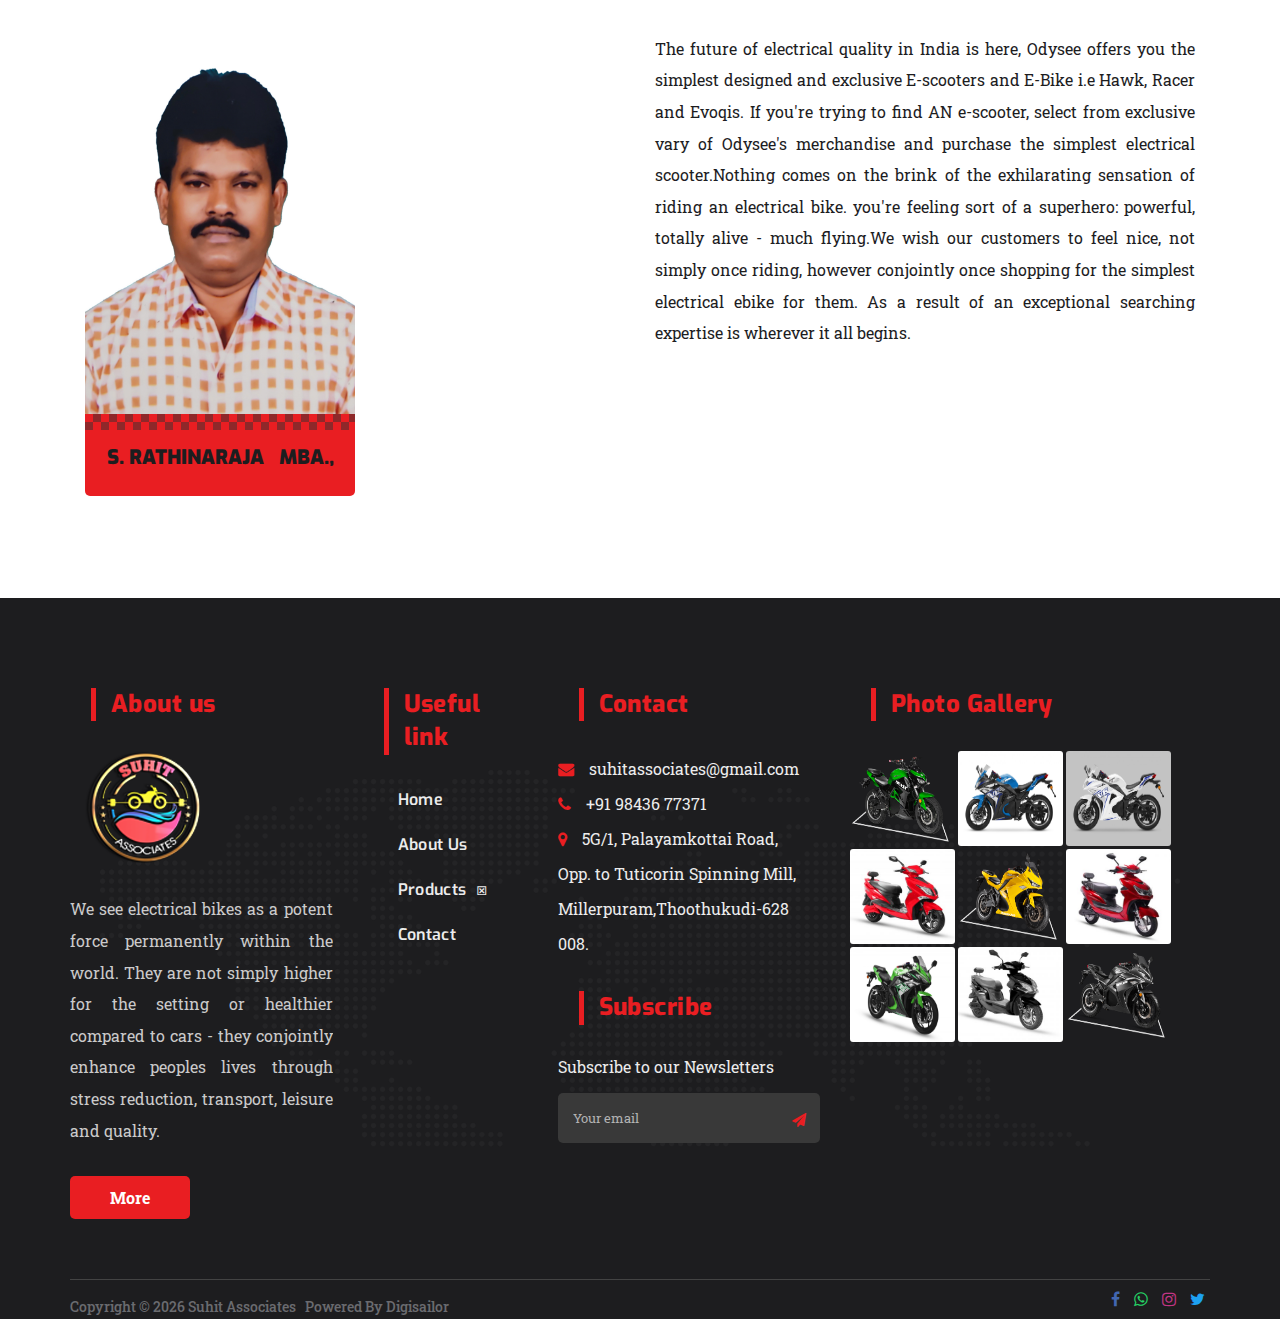
==== commit ba9b6055: "subscription craete" ====
--- a/suhit-main/Public/about.html
+++ b/suhit-main/Public/about.html
@@ -48,13 +48,13 @@
                     <div class="header-content-left">
                         <ul class="header-top-menu">
                             <li>
-                                <a href="+91 98436 77371" class="top-left-menu">
+                                <a href="tel:+91 98436 77371" class="top-left-menu">
                                     <i class="fa fa-phone"></i>
                                     <span>Call Us - +91 98436 77371</span>
                                 </a>
                             </li>
                             <li>
-                                <a href="suhitassociates@gmail.com" class="top-left-menu">
+                                <a href="mailto:suhitassociates@gmail.com" class="top-left-menu">
                                     <i class="fa fa-envelope"></i>
                                     <span>suhitassociates@gmail.com</span>
                                 </a>                                 
@@ -296,7 +296,7 @@
             <div class="row">
                 <div class="col-md-12">                
                     <h2 class="page-title">About</h2>
-                    <p class="page-description yellow-color">About our company</p>        
+                    <!-- <p class="page-description yellow-color">About our company</p>         -->
                 </div><!-- /.col-md-12 -->
             </div><!-- /.row-->
         </div><!-- /.container-fluid -->           
@@ -312,7 +312,7 @@
                             <div class="col-md-12">
                                 <div class="heading-content-three">
                                     <h2 class="title">Why <br />Choose Us</h2>
-                                    <h4 class="sub-title">Best offers Information</h4>
+                                    <!-- <h4 class="sub-title">Best offers Information</h4> -->
                                 </div><!-- /.section-title-area -->
                             </div><!-- /.col-md-12 -->
                         </div><!-- /.row -->
@@ -322,7 +322,7 @@
                             </div><!-- /.col-md-12 -->
                             <div class="col-md-6">
                                 <div class="about-content-left">
-                                    <p>The future of electrical quality in India is here, Odysee offers you the simplest designed and exclusive E-scooters and E-Bike i.e Hawk, Racer and Evoqis. If you're trying to find AN e-scooter, select from exclusive vary of Odysee's merchandise and purchase the simplest electrical scooter.Nothing comes on the brink of the exhilarating sensation of riding an electrical bike. you're feeling sort of a superhero: powerful, totally alive - much flying.We wish our customers to feel nice, not simply once riding, however conjointly once shopping for the simplest electrical ebike for them. As a result of an exceptional searching expertise is wherever it all begins.</p>
+                                    <p style="text-align: justify;">The future of electrical quality in India is here, Odysee offers you the simplest designed and exclusive E-scooters and E-Bike i.e Hawk, Racer and Evoqis. If you're trying to find AN e-scooter, select from exclusive vary of Odysee's merchandise and purchase the simplest electrical scooter.Nothing comes on the brink of the exhilarating sensation of riding an electrical bike. you're feeling sort of a superhero: powerful, totally alive - much flying.We wish our customers to feel nice, not simply once riding, however conjointly once shopping for the simplest electrical ebike for them. As a result of an exceptional searching expertise is wherever it all begins.</p>
                                     <!-- <p>We see electrical bikes as a potent force permanently within the world. They are not simply higher for the setting or healthier compared to cars - they conjointly enhance peoples lives through stress reduction, transport, leisure and quality.</p> -->
                                 </div><!-- /.about-content-left-->
                             </div><!-- /.col-md-5 -->
@@ -340,20 +340,20 @@
                 <div class="col-md-3 col-sm-10 col-xs-10">
                   <div class="about-details">
                      <h2><b>Sales</b></h2>
-                     <p>We offer sales of Odysse and Joy Ebikes. We sell the best electric bikes and scooters with features like phone charging, 3-speed modes, Dual rear suspension, Anti-theft lock, disc brakes, Reverse gear system, music system, and Bluetooth connectivity.
+                     <p style="text-align: justify;">We offer sales of Odysse and Joy Ebikes. We sell the best electric bikes and scooters with features like phone charging, 3-speed modes, Dual rear suspension, Anti-theft lock, disc brakes, Reverse gear system, music system, and Bluetooth connectivity.
                     </p>   
                   </div>
               </div>
               <div class="col-md-3 col-sm-10 col-xs-10">
                 <div class="about-details">
                    <h2><b>Service</b></h2>
-                   <p>We provide the best after-sales service, periodic service, and maintenance for our products. With stringent sanitisation and quality checks in place, we take good care of your E-Bike at our company.We excel in giving your bike the service it deserves.</p>   
+                   <p style="text-align: justify;">We provide the best after-sales service, periodic service, and maintenance for our products. With stringent sanitisation and quality checks in place, we take good care of your E-Bike at our company.We excel in giving your bike the service it deserves.</p>   
                 </div>
             </div>
             <div class="col-md-3 col-sm-10 col-xs-10">
                 <div class="about-details">
                    <h2><b>Spares</b></h2>
-                   <p>We provide all the spare parts for Odysee and Joy Ebikes. Every vehicle needs periodic maintenance and also needs repair & replacement of parts.All spare parts are available here at the most affordable pricing.</p>   
+                   <p style="text-align: justify;">We provide all the spare parts for Odysee and Joy Ebikes. Every vehicle needs periodic maintenance and also needs repair & replacement of parts.All spare parts are available here at the most affordable pricing.</p>   
                 </div>
             </div>
          </div>
@@ -406,7 +406,7 @@
             </div><!-- /.col-md-6 -->
             <div class="col-md-6">
                 <div class="about-content-left">
-                    <p>The future of electrical quality in India is here, Odysee offers you the simplest designed and exclusive E-scooters and E-Bike i.e Hawk, Racer and Evoqis. If you're trying to find AN e-scooter, select from exclusive vary of Odysee's merchandise and purchase the simplest electrical scooter.Nothing comes on the brink of the exhilarating sensation of riding an electrical bike. you're feeling sort of a superhero: powerful, totally alive - much flying.We wish our customers to feel nice, not simply once riding, however conjointly once shopping for the simplest electrical ebike for them. As a result of an exceptional searching expertise is wherever it all begins.</p>
+                    <p style="text-align: justify;">The future of electrical quality in India is here, Odysee offers you the simplest designed and exclusive E-scooters and E-Bike i.e Hawk, Racer and Evoqis. If you're trying to find AN e-scooter, select from exclusive vary of Odysee's merchandise and purchase the simplest electrical scooter.Nothing comes on the brink of the exhilarating sensation of riding an electrical bike. you're feeling sort of a superhero: powerful, totally alive - much flying.We wish our customers to feel nice, not simply once riding, however conjointly once shopping for the simplest electrical ebike for them. As a result of an exceptional searching expertise is wherever it all begins.</p>
                     <!-- <p>We see electrical bikes as a potent force permanently within the world. They are not simply higher for the setting or healthier compared to cars - they conjointly enhance peoples lives through stress reduction, transport, leisure and quality.</p> -->
                 </div>
             </div><!-- /.col-md-6 -->
@@ -472,8 +472,8 @@
                                 About us 
                             </h3><!-- /.widget-title -->
                             <div class="widget-about-content">
-                                <img src="assets/images/Suhit Associates Final copy - Copy.png" alt="logo" />
-                                <p>We see electrical bikes as a potent force permanently within the world. They are not simply higher for the setting or healthier compared to cars - they conjointly enhance peoples lives through stress reduction, transport, leisure and quality.</p>
+                                <img src="assets/images/suhit.png" alt="logo" />
+                                <p style="text-align: justify;">We see electrical bikes as a potent force permanently within the world. They are not simply higher for the setting or healthier compared to cars - they conjointly enhance peoples lives through stress reduction, transport, leisure and quality.</p>
                                 <a href="about.html" class="button">More</a>
                             </div><!-- /.widget-content -->
                         </div><!-- /.widget widget_about -->
@@ -511,17 +511,17 @@
                             Contact 
                             </h3><!-- /.widget-title -->
                             <ul>
-                                <li><a href="#"><i class="fa fa-envelope"></i>suhitassociates@gmail.com</a></li>
-                                <li><a href="#"><i class="fa fa-phone"></i>+91 98436 77371</a></li>
-                                <li><a href="#"><i class="fa fa-map-marker"></i>5G/1, Palayamkottai Road, Opposite to Tuticorin Spinning Mill,Millerpuram,Thoothukudi-628 008</a></li>
+                                <li><a href="mailto:suhitassociates@gmail.com"><i class="fa fa-envelope"></i>suhitassociates@gmail.com</a></li>
+                                <li><a href="tel:+91 98436 77371"><i class="fa fa-phone"></i>+91 98436 77371</a></li>
+                                <li><a href="https://goo.gl/maps/oc2gz7rzmYYYKjs89"><i class="fa fa-map-marker"></i>5G/1, Palayamkottai Road,<br>Opp. to Tuticorin Spinning Mill, <br> Millerpuram,Thoothukudi-628 008.</a></li>
                             </ul> 
                         </div><!-- /.widget -->
                         <div class="widget widget_newsletter">
                             <h3 class="widget-title">Subscribe</h3>
-                            <form action="#" class="subscribes-newsletter" method="get">
+                            <form action="<form action=" action="https://docs.google.com/forms/u/0/d/e/1FAIpQLSf4YQcrcIQ3niZpqdoyU5JTaLlX7W_dy2gThhMTWycCR-IvLg/formResponse" class="subscribes-newsletter" method="get">
                                 <label>Subscribe to our Newsletters</label>
                                 <div class="input-group">
-                                    <input type="search" name="s" placeholder="Your email" class="form-controller">
+                                    <input type="search" name="entry.1308596548" placeholder="Your email" class="form-controller">
                                     <span class="input-group-btn">
                                         <button type="submit" class="btn btn-primary">
                                                 <span class="fa fa-paper-plane"></span>
--- a/suhit-main/Public/assets/css/style.css
+++ b/suhit-main/Public/assets/css/style.css
@@ -4154,14 +4154,14 @@
 }
 
 .block-navigation-area .item-navigation .next-item {
-  position: relative;
+  position: unset;
   border-left: transparent;
   margin-left: -5px;
 }
 
 .block-navigation-area .item-navigation .next-item:before {
   border-bottom: 40px solid;
-  border-left: 8px solid transparent;
+  /* border-left: 8px solid transparent; */
   border-right: 0px solid transparent;
   content: "";
   left: -8px;
@@ -9375,3 +9375,6 @@
   margin-top: -47%;
   margin-left: 67%;
 }
+/* p{
+  text-align: justify;
+} */--- a/suhit-main/Public/assets/css/color-schemer.css
+++ b/suhit-main/Public/assets/css/color-schemer.css
@@ -36,10 +36,10 @@
   color: #E91E22;
 }
 
-.yellow-color,
+/* .yellow-color,
 .color-yellow {
   color: #E91E22 !important;
-}
+} */
 
 .yellow-button {
   background-color: #E91E22 !important;
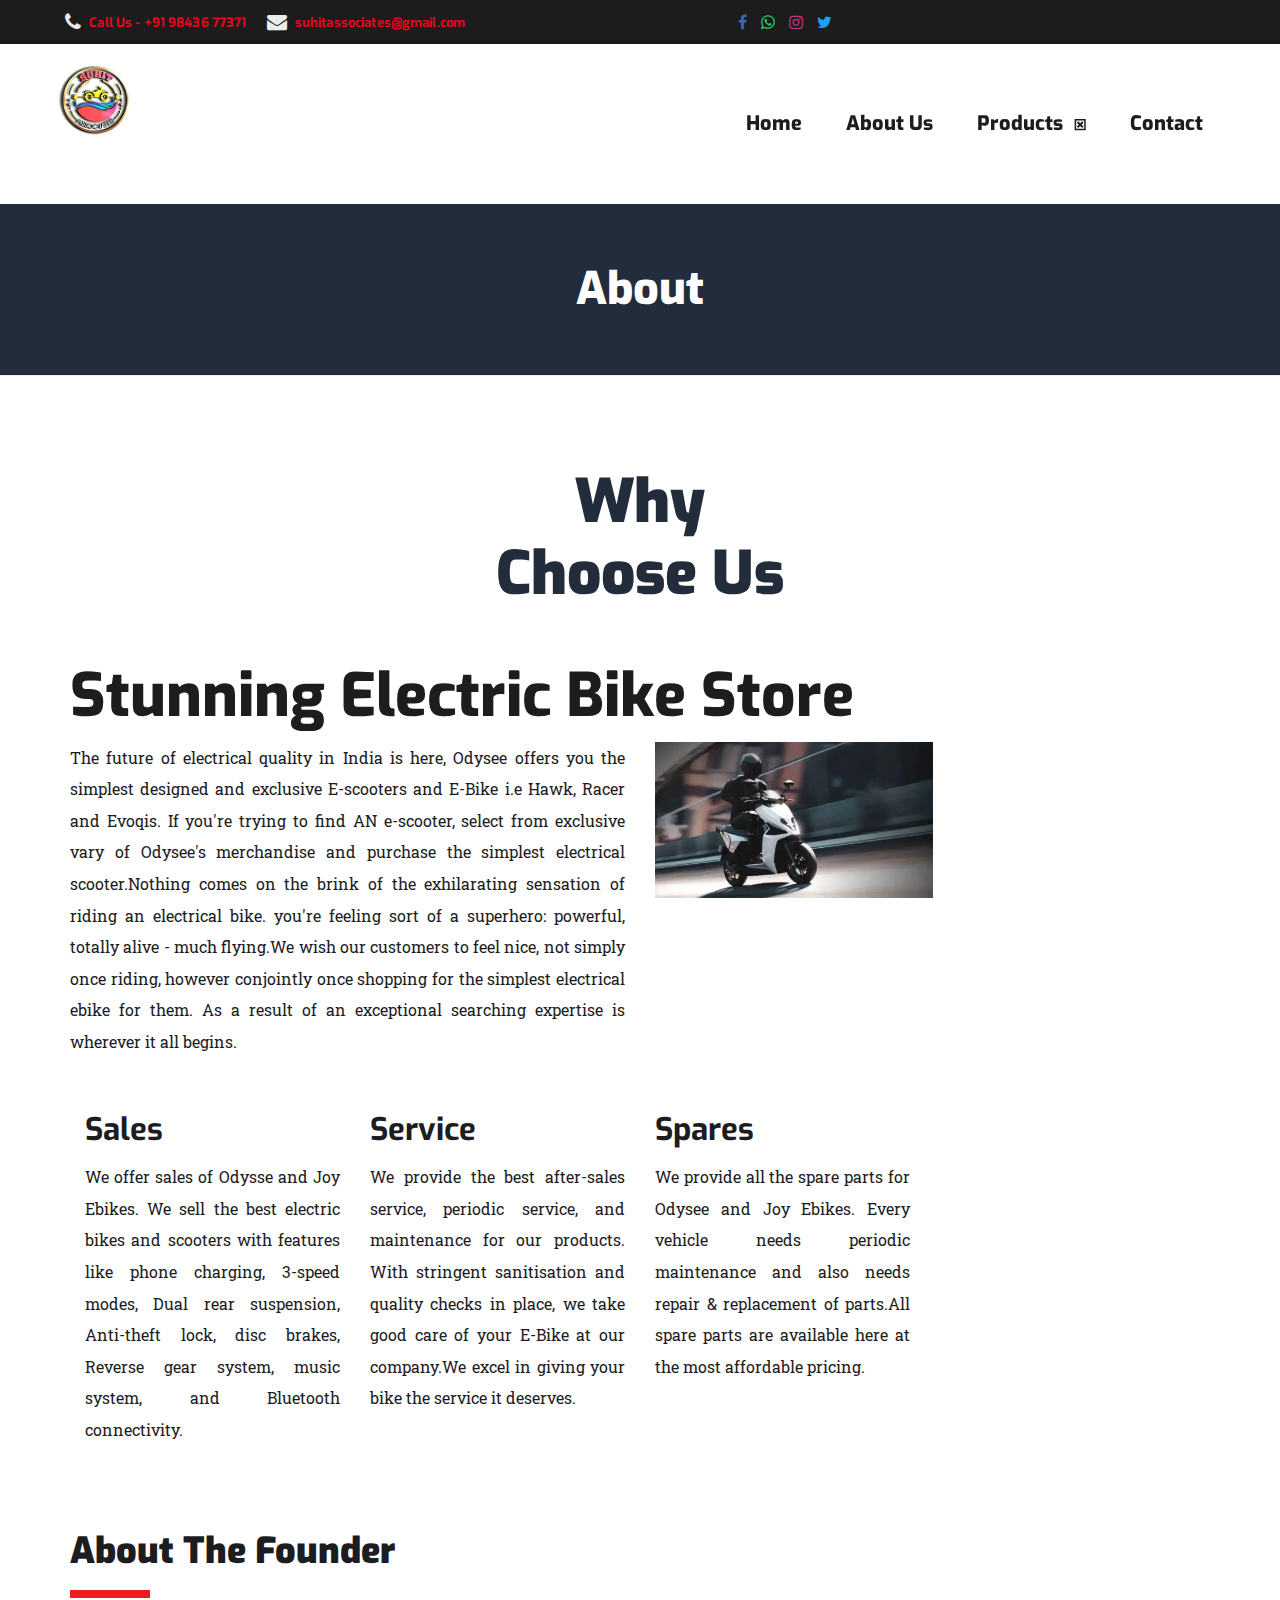
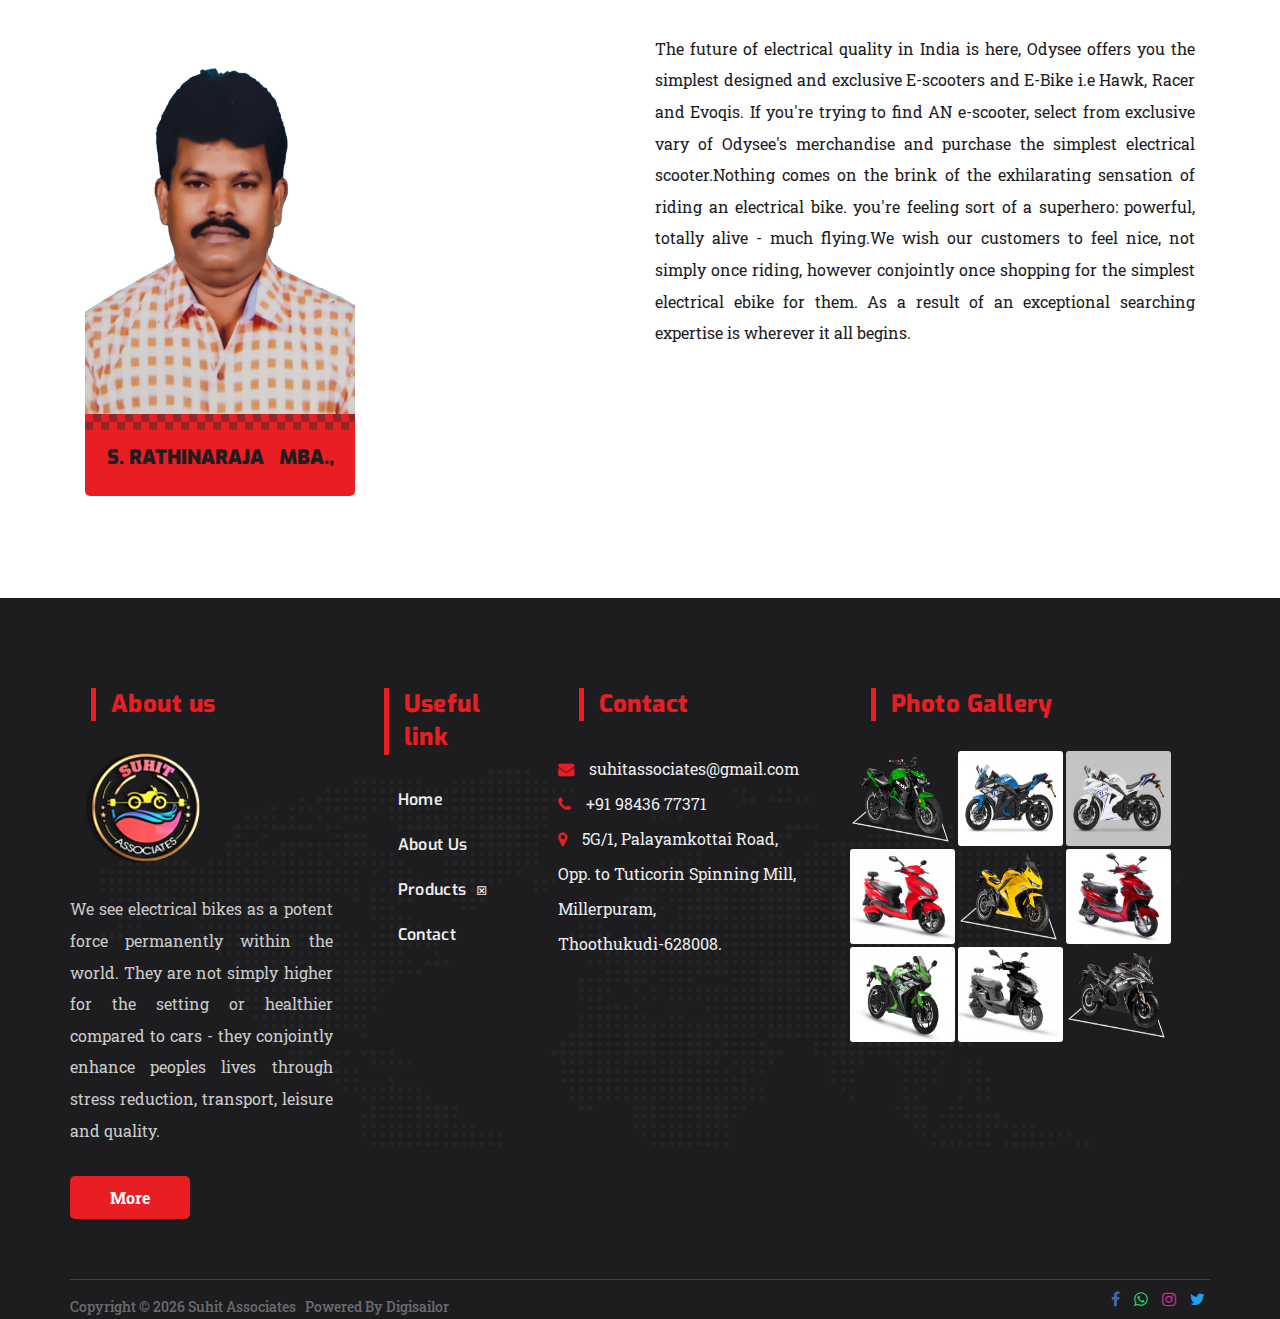
==== commit 1b356614: "last" ====
--- a/suhit-main/Public/about.html
+++ b/suhit-main/Public/about.html
@@ -327,7 +327,7 @@
                                 </div><!-- /.about-content-left-->
                             </div><!-- /.col-md-5 -->
                             <div class="col-md-6">
-                                <img src="assets/images/about/team work 1.png" alt="car-item" />
+                                <img src="assets/images/about/about-img.webp" alt="car-item" />
                             </div><!-- /.col-md-7 -->
                         </div><!-- /.row -->
                     </div><!-- /.top-content -->
@@ -513,10 +513,10 @@
                             <ul>
                                 <li><a href="mailto:suhitassociates@gmail.com"><i class="fa fa-envelope"></i>suhitassociates@gmail.com</a></li>
                                 <li><a href="tel:+91 98436 77371"><i class="fa fa-phone"></i>+91 98436 77371</a></li>
-                                <li><a href="https://goo.gl/maps/oc2gz7rzmYYYKjs89"><i class="fa fa-map-marker"></i>5G/1, Palayamkottai Road,<br>Opp. to Tuticorin Spinning Mill, <br> Millerpuram,Thoothukudi-628 008.</a></li>
+                                <li><a href="https://goo.gl/maps/oc2gz7rzmYYYKjs89"><i class="fa fa-map-marker"></i>5G/1, Palayamkottai Road,<br>Opp. to Tuticorin Spinning Mill, <br> Millerpuram,<br> Thoothukudi-628008.</a></li>
                             </ul> 
                         </div><!-- /.widget -->
-                        <div class="widget widget_newsletter">
+                        <div class="widget widget_newsletter" style="display: none;">
                             <h3 class="widget-title">Subscribe</h3>
                             <form action="<form action=" action="https://docs.google.com/forms/u/0/d/e/1FAIpQLSf4YQcrcIQ3niZpqdoyU5JTaLlX7W_dy2gThhMTWycCR-IvLg/formResponse" class="subscribes-newsletter" method="get">
                                 <label>Subscribe to our Newsletters</label>
--- a/suhit-main/Public/assets/css/style.css
+++ b/suhit-main/Public/assets/css/style.css
@@ -7853,7 +7853,7 @@
   border: none;
   border-radius: 5px 0 0 5px;
   padding: 15px 0 15px 15px !important;
-  color: #fff;
+  color: black;
   height: 50px;
 }
 
